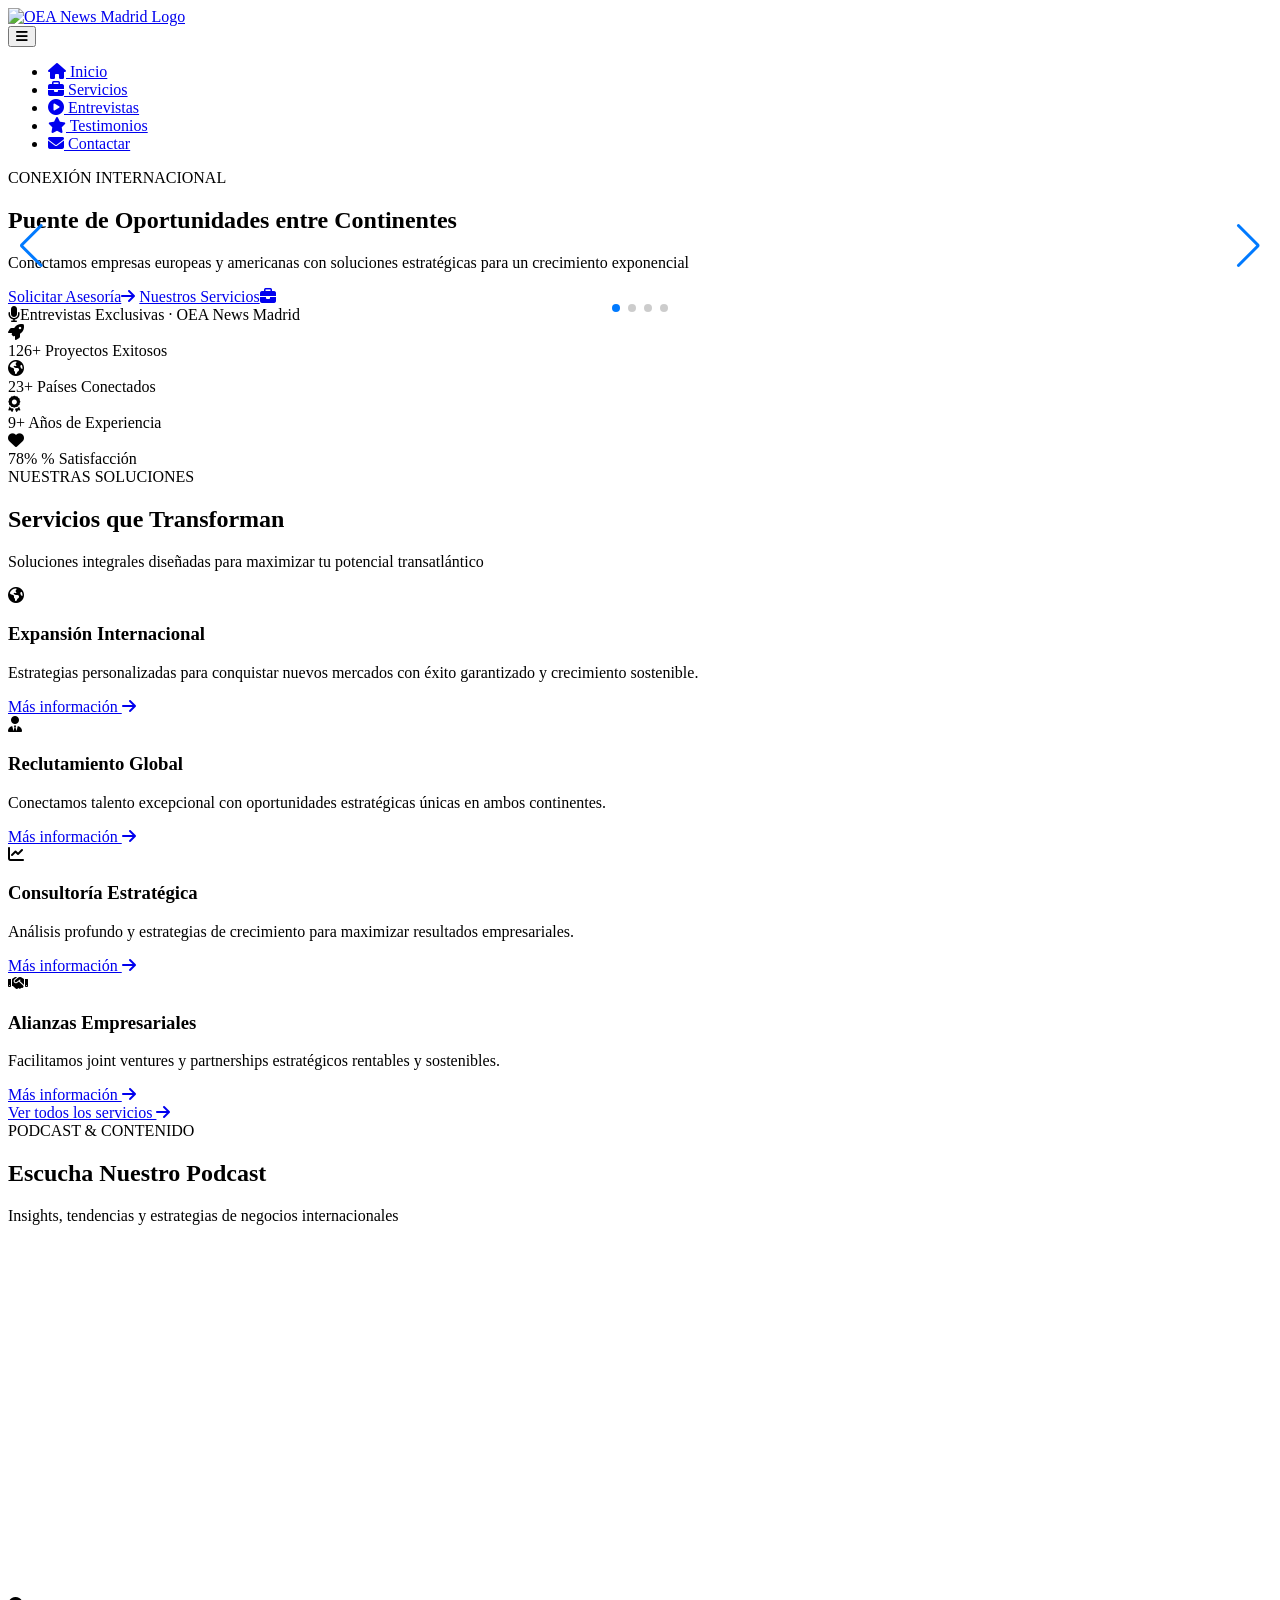
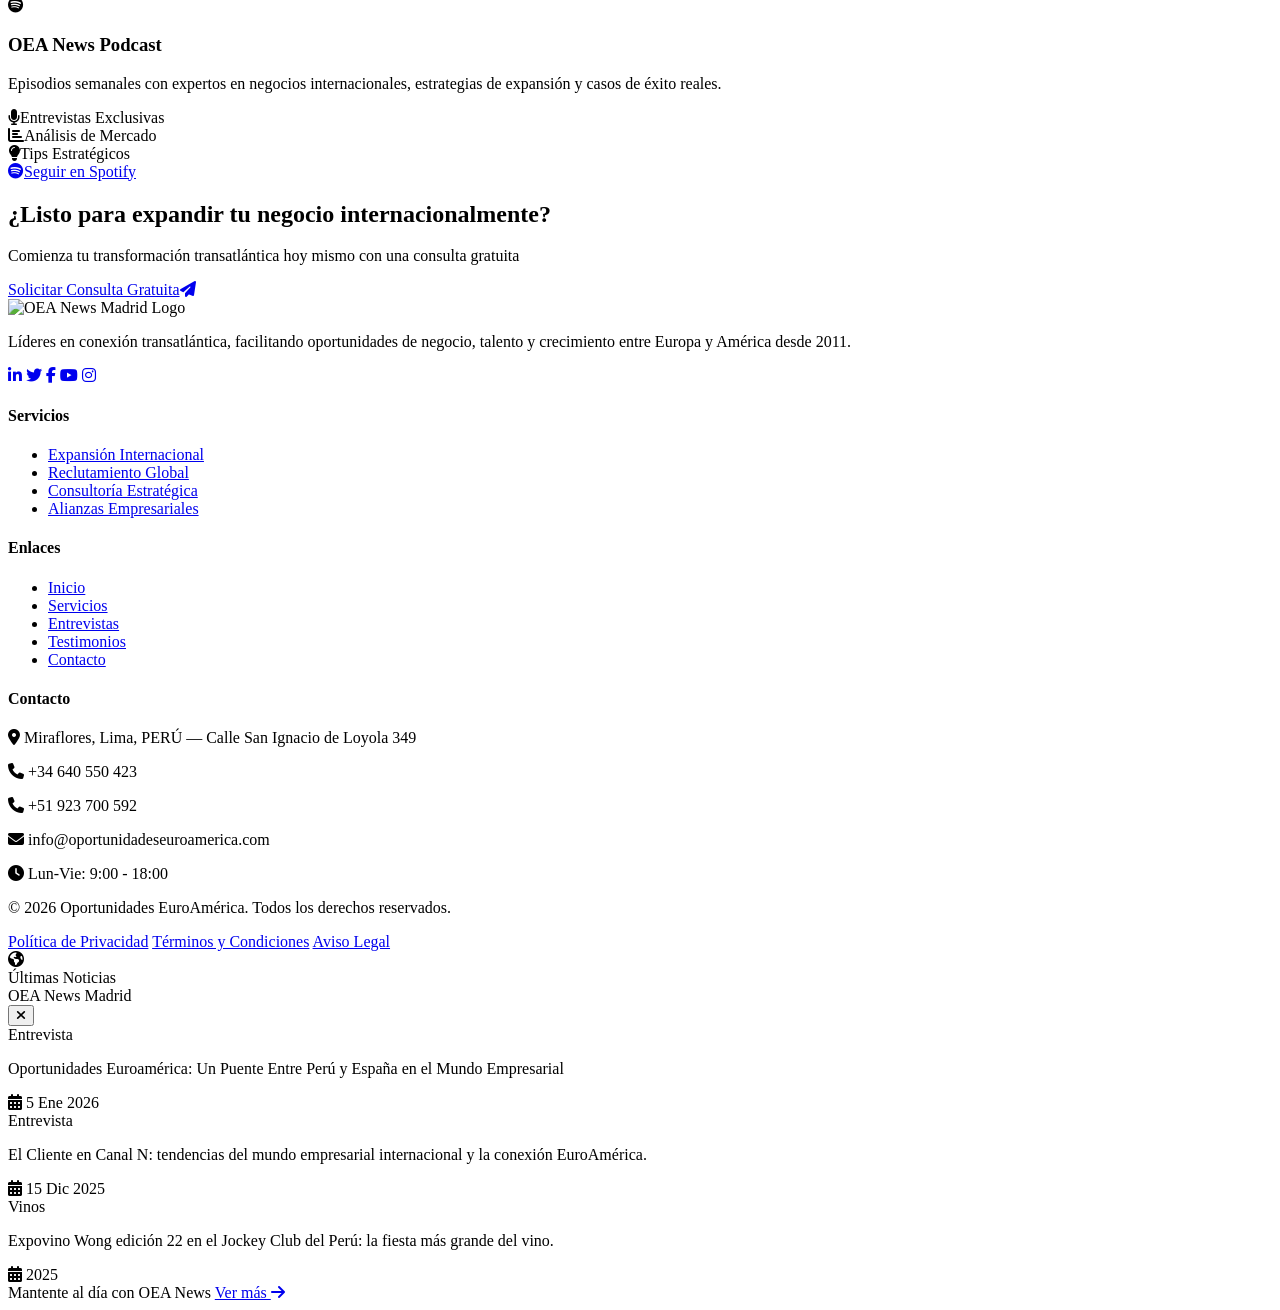
==== index.html @ 52b6886d "Add files via upload" ====
<!DOCTYPE html>
<html lang="es">
<head>
    <meta charset="UTF-8">
    <meta name="viewport" content="width=device-width, initial-scale=1.0">

    <!-- SEO Principal -->
    <title>Oportunidades EuroAmérica | Conexión Empresarial Europa y Perú</title>
    <meta name="description" content="Líderes en conexión empresarial entre Europa y América Latina desde 2011. Expansión internacional, reclutamiento global, consultoría estratégica y alianzas empresariales entre Perú y España.">
    <meta name="keywords" content="oportunidades euroamerica, conexión empresarial Europa América, expansión internacional Perú España, reclutamiento global, consultoría estratégica, alianzas empresariales, OEA News Madrid">
    <meta name="author" content="Oportunidades EuroAmérica">
    <meta name="robots" content="index, follow">
    <link rel="canonical" href="https://www.oportunidadeseuroamerica.com/index.html">

    <!-- Open Graph (LinkedIn, Facebook, WhatsApp) -->
    <meta property="og:type" content="website">
    <meta property="og:title" content="Oportunidades EuroAmérica | Conexión Empresarial Europa y Perú">
    <meta property="og:description" content="Líderes en conexión empresarial transatlántica desde 2011. Expansión internacional, reclutamiento global y consultoría estratégica entre Europa y América Latina.">
    <meta property="og:url" content="https://www.oportunidadeseuroamerica.com/">
    <meta property="og:image" content="https://www.oportunidadeseuroamerica.com/img/entrevista1.jpeg">
    <meta property="og:image:width" content="1200">
    <meta property="og:image:height" content="630">
    <meta property="og:locale" content="es_ES">
    <meta property="og:site_name" content="Oportunidades EuroAmérica">

    <!-- Twitter Card -->
    <meta name="twitter:card" content="summary_large_image">
    <meta name="twitter:title" content="Oportunidades EuroAmérica | Conexión Empresarial Europa y Perú">
    <meta name="twitter:description" content="Líderes en conexión empresarial transatlántica desde 2011. Expansión internacional entre Europa y América Latina.">
    <meta name="twitter:image" content="https://www.oportunidadeseuroamerica.com/img/entrevista1.jpeg">

    <!-- Schema.org — Organización -->
    <script type="application/ld+json">
    {
      "@context": "https://schema.org",
      "@type": "Organization",
      "name": "Oportunidades EuroAmérica",
      "alternateName": "OEA News Madrid",
      "url": "https://www.oportunidadeseuroamerica.com",
      "logo": "https://www.oportunidadeseuroamerica.com/img/Logo.png",
      "description": "Líderes en conexión empresarial entre Europa y América Latina desde 2011. Expansión internacional, reclutamiento global y consultoría estratégica.",
      "foundingDate": "2011",
      "contactPoint": [
        {
          "@type": "ContactPoint",
          "telephone": "+34-640-550-423",
          "contactType": "customer service",
          "areaServed": "ES",
          "availableLanguage": "Spanish"
        },
        {
          "@type": "ContactPoint",
          "telephone": "+51-923-700-592",
          "contactType": "customer service",
          "areaServed": "PE",
          "availableLanguage": "Spanish"
        }
      ],
      "address": [
        {
          "@type": "PostalAddress",
          "addressLocality": "Miraflores",
          "addressRegion": "Lima",
          "addressCountry": "PE",
          "streetAddress": "Calle San Ignacio de Loyola 349"
        }
      ],
      "sameAs": [
        "https://www.linkedin.com/company/oportunidades-euroamerica",
        "https://www.facebook.com/oportunidadeseuroamerica",
        "https://www.instagram.com/oportunidadeseuroamerica"
      ],
      "email": "info@oportunidadeseuroamerica.com",
      "hasOfferCatalog": {
        "@type": "OfferCatalog",
        "name": "Servicios de Conexión Empresarial",
        "itemListElement": [
          {"@type": "Offer", "itemOffered": {"@type": "Service", "name": "Expansión Internacional"}},
          {"@type": "Offer", "itemOffered": {"@type": "Service", "name": "Reclutamiento Global"}},
          {"@type": "Offer", "itemOffered": {"@type": "Service", "name": "Consultoría Estratégica"}},
          {"@type": "Offer", "itemOffered": {"@type": "Service", "name": "Alianzas Empresariales"}}
        ]
      }
    }
    </script>

    <!-- Schema.org — WebSite con SearchAction -->
    <script type="application/ld+json">
    {
      "@context": "https://schema.org",
      "@type": "WebSite",
      "name": "Oportunidades EuroAmérica",
      "url": "https://www.oportunidadeseuroamerica.com"
    }
    </script>

    <link rel="stylesheet" href="https://cdnjs.cloudflare.com/ajax/libs/font-awesome/6.4.0/css/all.min.css">
    <link href="https://fonts.googleapis.com/css2?family=Montserrat:wght@400;500;600;700;800;900&family=Open+Sans:wght@400;500;600;700&display=swap" rel="stylesheet">
    <link rel="stylesheet" href="https://cdn.jsdelivr.net/npm/swiper@11/swiper-bundle.min.css">
    <link rel="stylesheet" href="https://unpkg.com/aos@2.3.1/dist/aos.css">
    <link rel="stylesheet" href="css/style.css">
</head>
<body>
    <!-- Header -->
    <header id="header">
        <div class="container">
            <div class="header-content">
                <div class="logo-container">
                    <a href="index.html" class="logo">
                        <img src="img/Logo.png" alt="OEA News Madrid Logo" class="logo-img">
                    </a>
                </div>
                <button class="mobile-menu-btn" id="mobileMenuBtn" aria-label="Menú de navegación">
                    <i class="fas fa-bars"></i>
                </button>
                <nav id="mainNav">
                    <ul class="nav-menu">
                        <li><a href="index.html" class="active"><i class="fas fa-home"></i> Inicio</a></li>
                        <li><a href="servicios.html"><i class="fas fa-briefcase"></i> Servicios</a></li>
                        <li><a href="entrevistas.html"><i class="fas fa-play-circle"></i> Entrevistas</a></li>
                        <li><a href="testimonios.html"><i class="fas fa-star"></i> Testimonios</a></li>
                        <li><a href="contacto.html" class="nav-cta"><i class="fas fa-envelope"></i> Contactar</a></li>
                    </ul>
                </nav>
            </div>
        </div>
    </header>

    <!-- Hero Carousel -->
    <section class="hero-carousel-section">
        <div class="swiper heroSwiper">
            <div class="swiper-wrapper">

                <div class="swiper-slide hero-slide-real">
                    <div class="slide-bg-img slide-bg-foto1" style="background-image: url('img/entrevista1.jpeg');"></div>
                    <div class="slide-overlay-gradient"></div>
                    <div class="container">
                        <div class="slide-content slide-content-real">
                            <span class="slide-badge">CONEXIÓN INTERNACIONAL</span>
                            <h1 class="slide-title">Puente de <span class="highlight">Oportunidades</span> entre Continentes</h1>
                            <p class="slide-description">Conectamos empresas europeas y americanas con soluciones estratégicas para un crecimiento exponencial</p>
                            <div class="slide-buttons">
                                <a href="contacto.html" class="btn btn-primary"><span>Solicitar Asesoría</span><i class="fas fa-arrow-right"></i></a>
                                <a href="servicios.html" class="btn btn-secondary"><span>Nuestros Servicios</span><i class="fas fa-briefcase"></i></a>
                            </div>
                        </div>
                    </div>
                    <div class="slide-guests"><i class="fas fa-microphone"></i><span>Entrevistas Exclusivas · OEA News Madrid</span></div>
                </div>

                <div class="swiper-slide hero-slide-real">
                    <div class="slide-bg-img slide-bg-foto2" style="background-image: url('img/entrevista2.jpeg');"></div>
                    <div class="slide-overlay-gradient slide-overlay-right"></div>
                    <div class="container">
                        <div class="slide-content slide-content-real">
                            <span class="slide-badge">EXPANSIÓN GLOBAL</span>
                            <h1 class="slide-title">Llevamos tu <span class="highlight">Empresa</span> al Mundo</h1>
                            <p class="slide-description">Más de 12 años ayudando a empresas a expandirse exitosamente en mercados internacionales</p>
                            <div class="slide-buttons">
                                <a href="servicios.html" class="btn btn-primary"><span>Explorar Servicios</span><i class="fas fa-rocket"></i></a>
                                <a href="testimonios.html" class="btn btn-secondary"><span>Casos de Éxito</span><i class="fas fa-trophy"></i></a>
                            </div>
                        </div>
                    </div>
                    <div class="slide-guests"><i class="fas fa-broadcast-tower"></i><span>En antena · Radio Libertad</span></div>
                </div>

                <div class="swiper-slide hero-slide-real">
                    <div class="slide-bg-img slide-bg-foto3" style="background-image: url('img/entrevista3.jpeg');"></div>
                    <div class="slide-overlay-gradient"></div>
                    <div class="container">
                        <div class="slide-content slide-content-real">
                            <span class="slide-badge">TALENTO GLOBAL</span>
                            <h1 class="slide-title">Reclutamiento de <span class="highlight">Alto Nivel</span></h1>
                            <p class="slide-description">Conectamos el mejor talento profesional con oportunidades estratégicas únicas</p>
                            <div class="slide-buttons">
                                <a href="servicios.html" class="btn btn-primary"><span>Conocer Más</span><i class="fas fa-users"></i></a>
                                <a href="contacto.html" class="btn btn-secondary"><span>Contactar</span><i class="fas fa-phone"></i></a>
                            </div>
                        </div>
                    </div>
                    <div class="slide-guests"><i class="fas fa-wine-bottle"></i><span>Alianzas Estratégicas · Sector Vitivinícola</span></div>
                </div>

                <div class="swiper-slide hero-slide-real">
                    <div class="slide-bg-img slide-bg-foto4" style="background-image: url('img/entrevista4.jpeg');"></div>
                    <div class="slide-overlay-gradient slide-overlay-center"></div>
                    <div class="container">
                        <div class="slide-content slide-content-real">
                            <span class="slide-badge">DETRÁS DE CÁMARAS</span>
                            <h1 class="slide-title">Historias que <span class="highlight">Inspiran</span> Negocios</h1>
                            <p class="slide-description">Entrevistas en profundidad con líderes empresariales y emprendedores de ambos continentes</p>
                            <div class="slide-buttons">
                                <a href="entrevistas.html" class="btn btn-primary"><span>Ver Entrevistas</span><i class="fas fa-play-circle"></i></a>
                                <a href="contacto.html" class="btn btn-secondary"><span>Participar</span><i class="fas fa-camera"></i></a>
                            </div>
                        </div>
                    </div>
                    <div class="slide-guests"><i class="fas fa-video"></i><span>Producción audiovisual · OEA News</span></div>
                </div>

            </div>
            <div class="swiper-button-next"></div>
            <div class="swiper-button-prev"></div>
            <div class="swiper-pagination"></div>
            <div class="slide-progress-bar"><span class="slide-progress-fill"></span></div>
        </div>
    </section>

    <!-- Stats Section -->
    <section class="stats-section">
        <div class="container">
            <div class="stats-grid">
                <div class="stat-item" data-aos="fade-up">
                    <div class="stat-icon"><i class="fas fa-rocket"></i></div>
                    <div class="stat-content">
                        <span class="stat-number" data-target="150">0</span>
                        <span class="stat-label">Proyectos Exitosos</span>
                    </div>
                </div>
                <div class="stat-item" data-aos="fade-up" data-aos-delay="100">
                    <div class="stat-icon"><i class="fas fa-globe-americas"></i></div>
                    <div class="stat-content">
                        <span class="stat-number" data-target="28">0</span>
                        <span class="stat-label">Países Conectados</span>
                    </div>
                </div>
                <div class="stat-item" data-aos="fade-up" data-aos-delay="200">
                    <div class="stat-icon"><i class="fas fa-award"></i></div>
                    <div class="stat-content">
                        <span class="stat-number" data-target="12">0</span>
                        <span class="stat-label">Años de Experiencia</span>
                    </div>
                </div>
                <div class="stat-item" data-aos="fade-up" data-aos-delay="300">
                    <div class="stat-icon"><i class="fas fa-heart"></i></div>
                    <div class="stat-content">
                        <span class="stat-number" data-target="95">0</span>
                        <span class="stat-label">% Satisfacción</span>
                    </div>
                </div>
            </div>
        </div>
    </section>

    <!-- Services Preview -->
    <section class="services-section">
        <div class="container">
            <div class="section-header" data-aos="fade-up">
                <span class="section-tag">NUESTRAS SOLUCIONES</span>
                <h2 class="section-title">Servicios que <span class="highlight">Transforman</span></h2>
                <p class="section-subtitle">Soluciones integrales diseñadas para maximizar tu potencial transatlántico</p>
            </div>
            <div class="services-grid">
                <div class="service-card" data-aos="fade-up" data-aos-delay="100">
                    <div class="service-icon"><i class="fas fa-globe-americas"></i></div>
                    <h3>Expansión Internacional</h3>
                    <p>Estrategias personalizadas para conquistar nuevos mercados con éxito garantizado y crecimiento sostenible.</p>
                    <a href="servicios.html" class="service-link">Más información <i class="fas fa-arrow-right"></i></a>
                </div>
                <div class="service-card" data-aos="fade-up" data-aos-delay="200">
                    <div class="service-icon"><i class="fas fa-user-tie"></i></div>
                    <h3>Reclutamiento Global</h3>
                    <p>Conectamos talento excepcional con oportunidades estratégicas únicas en ambos continentes.</p>
                    <a href="servicios.html" class="service-link">Más información <i class="fas fa-arrow-right"></i></a>
                </div>
                <div class="service-card" data-aos="fade-up" data-aos-delay="300">
                    <div class="service-icon"><i class="fas fa-chart-line"></i></div>
                    <h3>Consultoría Estratégica</h3>
                    <p>Análisis profundo y estrategias de crecimiento para maximizar resultados empresariales.</p>
                    <a href="servicios.html" class="service-link">Más información <i class="fas fa-arrow-right"></i></a>
                </div>
                <div class="service-card" data-aos="fade-up" data-aos-delay="400">
                    <div class="service-icon"><i class="fas fa-handshake"></i></div>
                    <h3>Alianzas Empresariales</h3>
                    <p>Facilitamos joint ventures y partnerships estratégicos rentables y sostenibles.</p>
                    <a href="servicios.html" class="service-link">Más información <i class="fas fa-arrow-right"></i></a>
                </div>
            </div>
            <div class="section-cta" data-aos="fade-up">
                <a href="servicios.html" class="btn btn-outline">Ver todos los servicios <i class="fas fa-arrow-right"></i></a>
            </div>
        </div>
    </section>

    <!-- Spotify Section -->
    <section class="spotify-section">
        <div class="container">
            <div class="section-header" data-aos="fade-up">
                <span class="section-tag">PODCAST & CONTENIDO</span>
                <h2 class="section-title">Escucha Nuestro <span class="highlight">Podcast</span></h2>
                <p class="section-subtitle">Insights, tendencias y estrategias de negocios internacionales</p>
            </div>
            <div class="spotify-container" data-aos="fade-up" data-aos-delay="100">
                <div class="spotify-player">
                    <iframe style="border-radius:12px" src="https://open.spotify.com/embed/episode/7mmWlWbo6pt7dlrhLz3EqH?utm_source=generator&theme=0" width="100%" height="352" frameBorder="0" allowfullscreen="" allow="autoplay; clipboard-write; encrypted-media; fullscreen; picture-in-picture" loading="lazy"></iframe>
                </div>
                <div class="spotify-info">
                    <div class="spotify-icon"><i class="fab fa-spotify"></i></div>
                    <h3>OEA News Podcast</h3>
                    <p>Episodios semanales con expertos en negocios internacionales, estrategias de expansión y casos de éxito reales.</p>
                    <div class="spotify-features">
                        <div class="spotify-feature"><i class="fas fa-microphone"></i><span>Entrevistas Exclusivas</span></div>
                        <div class="spotify-feature"><i class="fas fa-chart-bar"></i><span>Análisis de Mercado</span></div>
                        <div class="spotify-feature"><i class="fas fa-lightbulb"></i><span>Tips Estratégicos</span></div>
                    </div>
                    <a href="https://open.spotify.com" target="_blank" rel="noopener" class="btn btn-spotify"><i class="fab fa-spotify"></i><span>Seguir en Spotify</span></a>
                </div>
            </div>
        </div>
    </section>

    <!-- CTA Banner -->
    <section class="cta-banner">
        <div class="container">
            <div class="cta-content" data-aos="zoom-in">
                <h2>¿Listo para expandir tu negocio internacionalmente?</h2>
                <p>Comienza tu transformación transatlántica hoy mismo con una consulta gratuita</p>
                <a href="contacto.html" class="btn btn-primary btn-large"><span>Solicitar Consulta Gratuita</span><i class="fas fa-paper-plane"></i></a>
            </div>
        </div>
    </section>

    <!-- Footer -->
    <footer class="footer">
        <div class="container">
            <div class="footer-grid">
                <div class="footer-col">
                    <div class="footer-logo"><img src="img/logooeanew.png" alt="OEA News Madrid Logo"></div>
                    <p class="footer-desc">Líderes en conexión transatlántica, facilitando oportunidades de negocio, talento y crecimiento entre Europa y América desde 2011.</p>
                    <div class="footer-social">
                        <a href="#" aria-label="LinkedIn"><i class="fab fa-linkedin-in"></i></a>
                        <a href="#" aria-label="Twitter"><i class="fab fa-twitter"></i></a>
                        <a href="#" aria-label="Facebook"><i class="fab fa-facebook-f"></i></a>
                        <a href="#" aria-label="YouTube"><i class="fab fa-youtube"></i></a>
                        <a href="#" aria-label="Instagram"><i class="fab fa-instagram"></i></a>
                    </div>
                </div>
                <div class="footer-col">
                    <h4>Servicios</h4>
                    <ul class="footer-links">
                        <li><a href="servicios.html">Expansión Internacional</a></li>
                        <li><a href="servicios.html">Reclutamiento Global</a></li>
                        <li><a href="servicios.html">Consultoría Estratégica</a></li>
                        <li><a href="servicios.html">Alianzas Empresariales</a></li>
                    </ul>
                </div>
                <div class="footer-col">
                    <h4>Enlaces</h4>
                    <ul class="footer-links">
                        <li><a href="index.html">Inicio</a></li>
                        <li><a href="servicios.html">Servicios</a></li>
                        <li><a href="entrevistas.html">Entrevistas</a></li>
                        <li><a href="testimonios.html">Testimonios</a></li>
                        <li><a href="contacto.html">Contacto</a></li>
                    </ul>
                </div>
                <div class="footer-col">
                    <h4>Contacto</h4>
                    <div class="footer-contact">
                        <p><i class="fas fa-map-marker-alt"></i> Miraflores, Lima, PERÚ — Calle San Ignacio de Loyola 349</p>
                        <p><i class="fas fa-phone"></i> +34 640 550 423</p>
                        <p><i class="fas fa-phone"></i> +51 923 700 592</p>
                        <p><i class="fas fa-envelope"></i> info@oportunidadeseuroamerica.com</p>
                        <p><i class="fas fa-clock"></i> Lun-Vie: 9:00 - 18:00</p>
                    </div>
                </div>
            </div>
            <div class="footer-bottom">
                <p>&copy; 2026 Oportunidades EuroAmérica. Todos los derechos reservados.</p>
                <div class="footer-legal">
                    <a href="#">Política de Privacidad</a>
                    <a href="#">Términos y Condiciones</a>
                    <a href="#">Aviso Legal</a>
                </div>
            </div>
        </div>
    </footer>

    <!-- Popup de noticias -->
    <div id="newsOverlay" class="news-overlay"></div>
    <div id="newsPopup" class="news-popup" role="dialog" aria-modal="true">
        <div class="news-popup-header">
            <div class="news-popup-header-left">
                <div class="news-popup-logo"><i class="fas fa-globe-americas"></i></div>
                <div>
                    <div class="news-popup-title">Últimas Noticias</div>
                    <div class="news-popup-subtitle">OEA News Madrid</div>
                </div>
            </div>
            <button class="news-popup-close" id="newsPopupClose" aria-label="Cerrar"><i class="fas fa-times"></i></button>
        </div>
        <div class="news-cards-grid">
            <div class="news-card">
                <div class="news-card-img" style="background-image: url('img/entrevista1.jpeg');"><span class="news-card-badge">Entrevista</span></div>
                <div class="news-card-body">
                    <p class="news-card-title">Oportunidades Euroamérica: Un Puente Entre Perú y España en el Mundo Empresarial</p>
                    <span class="news-card-date"><i class="fas fa-calendar-alt"></i> 5 Ene 2026</span>
                </div>
            </div>
            <div class="news-card">
                <div class="news-card-img" style="background-image: url('img/entrevista4.jpeg');"><span class="news-card-badge news-card-badge--gold">Entrevista</span></div>
                <div class="news-card-body">
                    <p class="news-card-title">El Cliente en Canal N: tendencias del mundo empresarial internacional y la conexión EuroAmérica.</p>
                    <span class="news-card-date"><i class="fas fa-calendar-alt"></i> 15 Dic 2025</span>
                </div>
            </div>
            <div class="news-card">
                <div class="news-card-img" style="background-image: url('img/ExpoVino.jpeg');"><span class="news-card-badge news-card-badge--wine">Vinos</span></div>
                <div class="news-card-body">
                    <p class="news-card-title">Expovino Wong edición 22 en el Jockey Club del Perú: la fiesta más grande del vino.</p>
                    <span class="news-card-date"><i class="fas fa-calendar-alt"></i> 2025</span>
                </div>
            </div>
        </div>
        <div class="news-popup-footer">
            <span class="news-footer-text">Mantente al día con OEA News</span>
            <a href="entrevistas.html" class="news-footer-btn">Ver más <i class="fas fa-arrow-right"></i></a>
        </div>
    </div>

    <script src="https://cdn.jsdelivr.net/npm/swiper@11/swiper-bundle.min.js"></script>
    <script src="https://unpkg.com/aos@2.3.1/dist/aos.js"></script>
    <script src="script.js"></script>
</body>
</html>
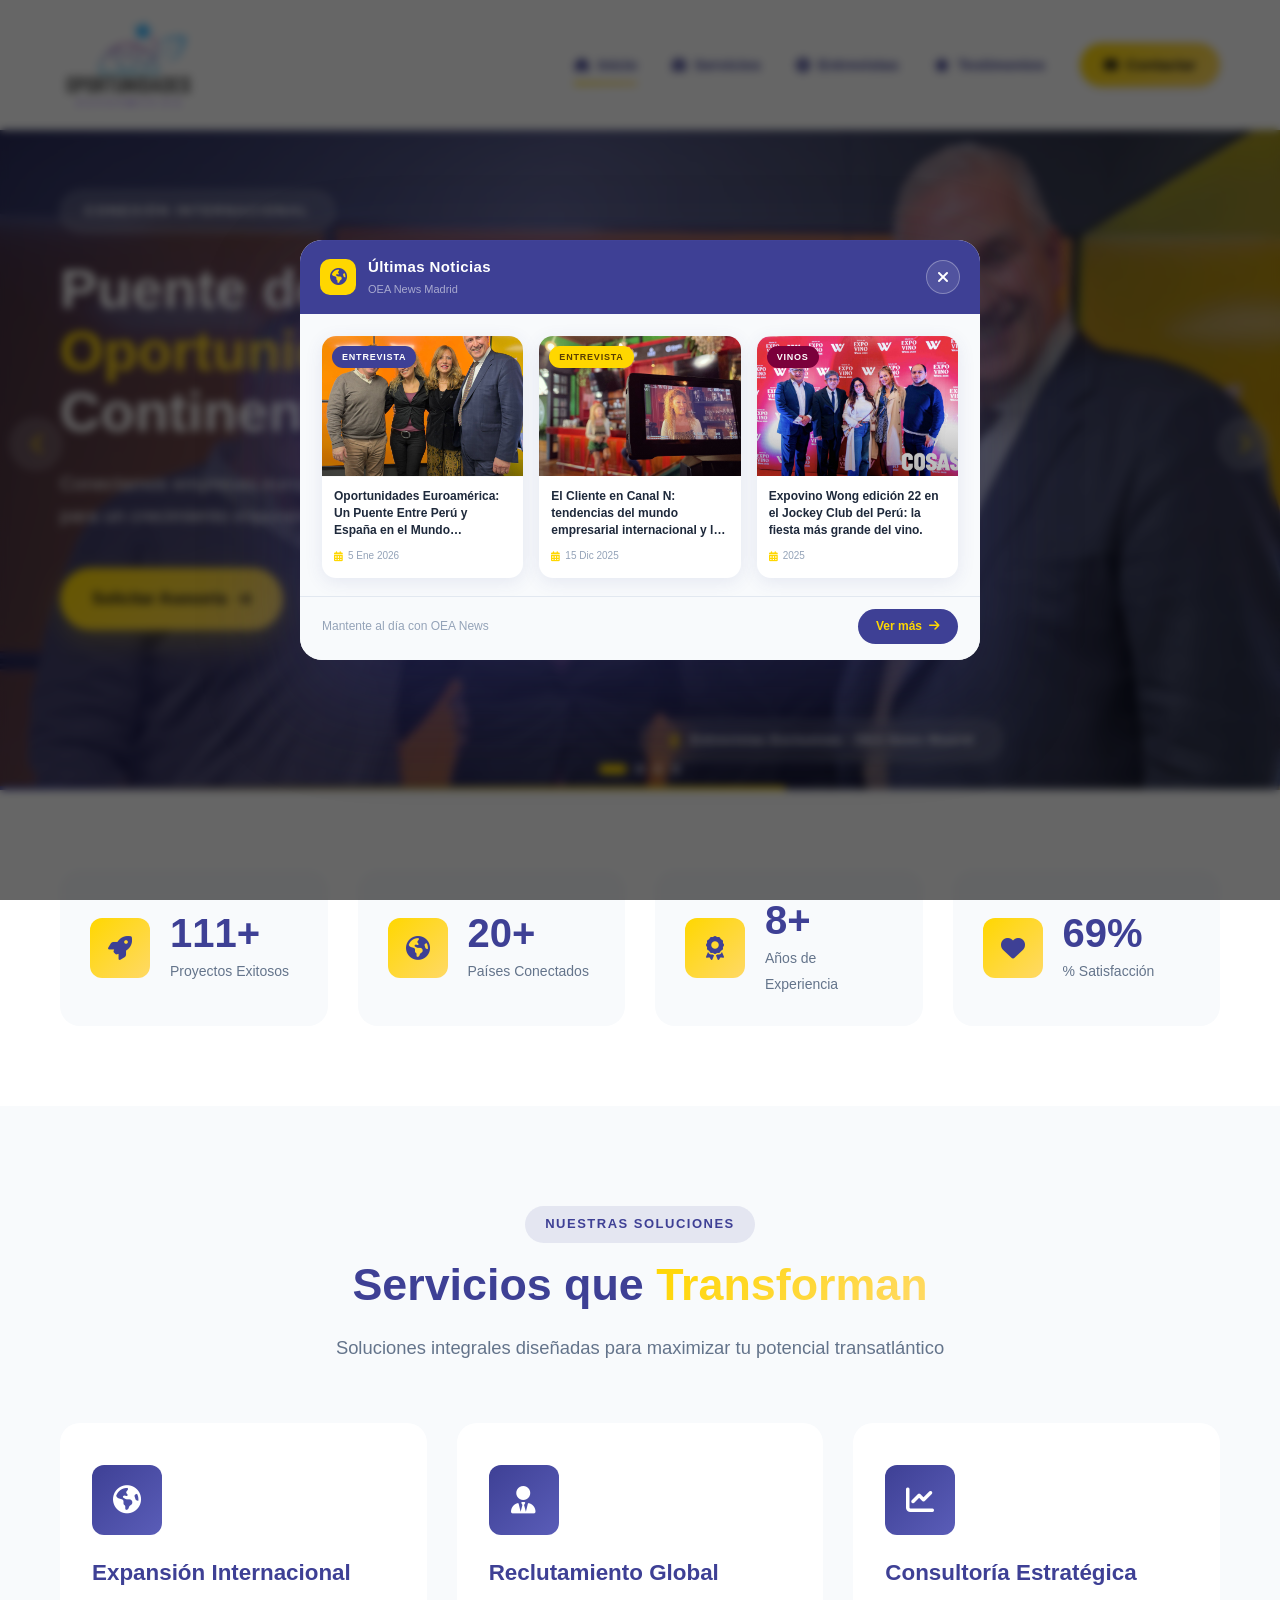
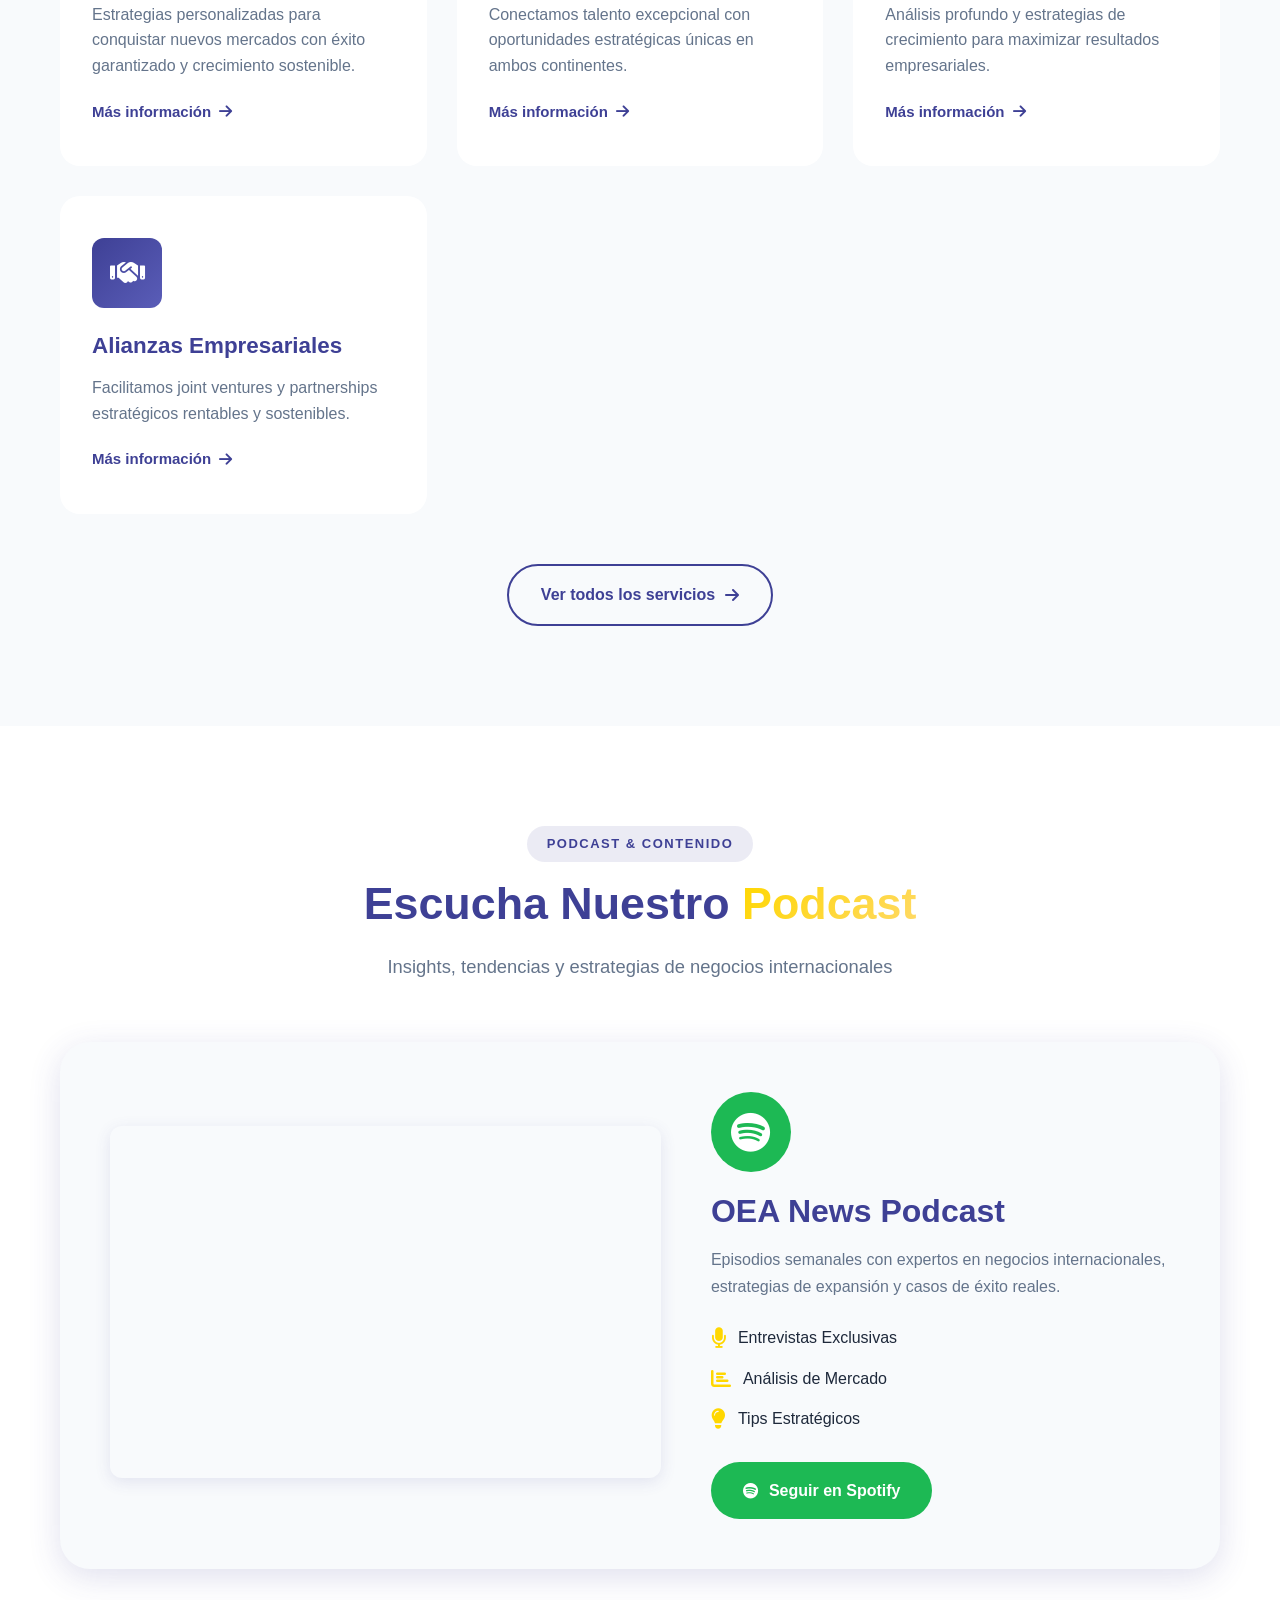
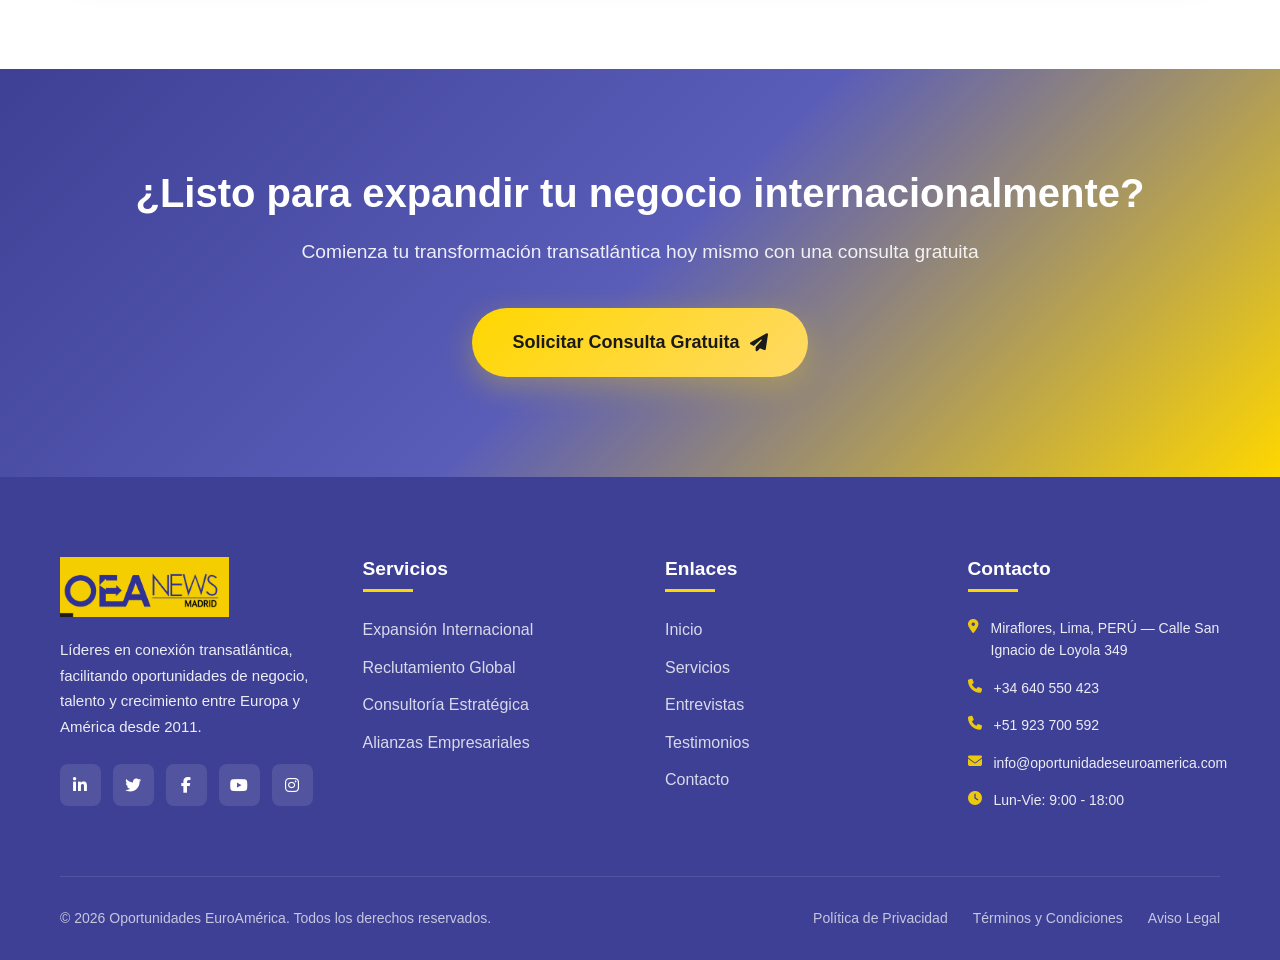
==== commit 5df12647: "Corregí rutas del CSS" ====
--- a/index.html
+++ b/index.html
@@ -98,7 +98,7 @@
     <link href="https://fonts.googleapis.com/css2?family=Montserrat:wght@400;500;600;700;800;900&family=Open+Sans:wght@400;500;600;700&display=swap" rel="stylesheet">
     <link rel="stylesheet" href="https://cdn.jsdelivr.net/npm/swiper@11/swiper-bundle.min.css">
     <link rel="stylesheet" href="https://unpkg.com/aos@2.3.1/dist/aos.css">
-    <link rel="stylesheet" href="css/style.css">
+    <link rel="stylesheet" href="./css/style.css">
 </head>
 <body>
     <!-- Header -->
--- a/css/style.css
+++ b/css/style.css
@@ -0,0 +1,1774 @@
+/* ===============================================
+   VARIABLES CSS - Colores del Logo OEA News
+   =============================================== */
+:root {
+    --color-primario: #3E4095;
+    --color-secundario: #FFD700;
+    --color-texto: #1e293b;
+    --color-texto-light: #64748b;
+    --color-fondo: #f8fafc;
+    --color-blanco: #ffffff;
+    --color-negro: #1a1a1a;
+
+    --gradiente-primario: linear-gradient(135deg, #3E4095 0%, #5a5db8 100%);
+    --gradiente-secundario: linear-gradient(135deg, #FFD700 0%, #ffd966 100%);
+    --gradiente-hero: linear-gradient(135deg, #3E4095 0%, #5a5db8 50%, #FFD700 100%);
+
+    --border-radius-sm: 8px;
+    --border-radius-md: 12px;
+    --border-radius-lg: 20px;
+    --border-radius-xl: 30px;
+
+    --transition-fast: 0.2s cubic-bezier(0.4, 0, 0.2, 1);
+    --transition-base: 0.3s cubic-bezier(0.4, 0, 0.2, 1);
+    --transition-slow: 0.5s cubic-bezier(0.4, 0, 0.2, 1);
+
+    --shadow-sm: 0 2px 8px rgba(62, 64, 149, 0.08);
+    --shadow-md: 0 4px 16px rgba(62, 64, 149, 0.12);
+    --shadow-lg: 0 8px 32px rgba(62, 64, 149, 0.16);
+    --shadow-xl: 0 20px 50px rgba(62, 64, 149, 0.2);
+}
+
+/* ===============================================
+   RESET Y BASE
+   =============================================== */
+* { margin: 0; padding: 0; box-sizing: border-box; }
+html { scroll-behavior: smooth; }
+
+body {
+    font-family: 'Open Sans', sans-serif;
+    background-color: var(--color-fondo);
+    color: var(--color-texto);
+    line-height: 1.6;
+    overflow-x: hidden;
+}
+
+h1, h2, h3, h4, h5, h6 {
+    font-family: 'Montserrat', sans-serif;
+    font-weight: 700;
+    line-height: 1.2;
+    color: var(--color-primario);
+}
+
+a { text-decoration: none; color: inherit; transition: var(--transition-base); }
+img { max-width: 100%; height: auto; display: block; }
+
+.container {
+    width: 100%;
+    max-width: 1200px;
+    margin: 0 auto;
+    padding: 0 20px;
+}
+
+.highlight {
+    background: var(--gradiente-secundario);
+    -webkit-background-clip: text;
+    -webkit-text-fill-color: transparent;
+    background-clip: text;
+}
+
+/* ===============================================
+   HEADER
+   =============================================== */
+#header {
+    background: var(--color-blanco);
+    box-shadow: var(--shadow-sm);
+    position: fixed;
+    top: 0;
+    width: 100%;
+    z-index: 1000;
+    transition: var(--transition-base);
+}
+
+#header.scrolled { box-shadow: var(--shadow-md); }
+
+.header-content {
+    display: flex;
+    justify-content: space-between;
+    align-items: center;
+    padding: 15px 0;
+}
+
+.logo { display: block; }
+.logo-img { height: 100px; width: auto; transition: var(--transition-base); }
+.logo:hover .logo-img { transform: scale(1.05); }
+
+.nav-menu {
+    display: flex;
+    list-style: none;
+    gap: 35px;
+    align-items: center;
+}
+
+.nav-menu a {
+    color: var(--color-primario);
+    font-weight: 600;
+    font-size: 15px;
+    padding: 8px 0;
+    position: relative;
+    display: flex;
+    align-items: center;
+    gap: 8px;
+}
+
+.nav-menu a i { font-size: 14px; }
+
+.nav-menu a::after {
+    content: '';
+    position: absolute;
+    bottom: 0; left: 0;
+    width: 0; height: 3px;
+    background: var(--gradiente-secundario);
+    transition: var(--transition-base);
+}
+
+.nav-menu a:hover::after,
+.nav-menu a.active::after { width: 100%; }
+
+.nav-cta {
+    background: var(--gradiente-secundario);
+    color: var(--color-negro) !important;
+    padding: 10px 24px !important;
+    border-radius: 50px;
+    font-weight: 700 !important;
+    box-shadow: var(--shadow-sm);
+}
+
+.nav-cta::after { display: none; }
+.nav-cta:hover { transform: translateY(-2px); box-shadow: var(--shadow-md); }
+
+.mobile-menu-btn {
+    display: none;
+    font-size: 24px;
+    color: var(--color-primario);
+    background: none;
+    border: none;
+    cursor: pointer;
+    padding: 8px;
+}
+
+/* ===============================================
+   DROPDOWN SERVICIOS
+   =============================================== */
+.nav-item-dropdown { position: relative; }
+
+.nav-item-dropdown > a {
+    display: flex;
+    align-items: center;
+    gap: 6px;
+}
+
+.nav-item-dropdown > a .dropdown-arrow {
+    font-size: 11px;
+    transition: transform 0.3s ease;
+}
+
+.nav-item-dropdown:hover > a .dropdown-arrow,
+.nav-item-dropdown.open > a .dropdown-arrow {
+    transform: rotate(180deg);
+}
+
+.dropdown-menu {
+    position: absolute;
+    top: calc(100% + 14px);
+    left: 50%;
+    transform: translateX(-50%) translateY(8px);
+    background: #ffffff;
+    border-radius: 14px;
+    box-shadow: 0 12px 40px rgba(62, 64, 149, 0.18);
+    border: 1px solid rgba(62, 64, 149, 0.08);
+    min-width: 240px;
+    padding: 10px 0;
+    opacity: 0;
+    visibility: hidden;
+    pointer-events: none;
+    transition: opacity 0.25s ease, transform 0.25s ease, visibility 0.25s;
+    z-index: 2000;
+}
+
+.dropdown-menu::before {
+    content: '';
+    position: absolute;
+    top: -7px;
+    left: 50%;
+    transform: translateX(-50%);
+    border-left: 8px solid transparent;
+    border-right: 8px solid transparent;
+    border-bottom: 8px solid #ffffff;
+    filter: drop-shadow(0 -2px 2px rgba(62,64,149,0.08));
+}
+
+.nav-item-dropdown:hover .dropdown-menu,
+.nav-item-dropdown.open .dropdown-menu {
+    opacity: 1;
+    visibility: visible;
+    pointer-events: auto;
+    transform: translateX(-50%) translateY(0);
+}
+
+.dropdown-menu a {
+    display: flex;
+    align-items: center;
+    gap: 12px;
+    padding: 12px 20px;
+    color: var(--color-texto) !important;
+    font-size: 14px;
+    font-weight: 600;
+    transition: background 0.2s, color 0.2s, padding-left 0.2s;
+    border-radius: 0;
+}
+
+.dropdown-menu a::after { display: none !important; }
+
+.dropdown-menu a:hover {
+    background: rgba(62, 64, 149, 0.06);
+    color: var(--color-primario) !important;
+    padding-left: 26px;
+}
+
+.dropdown-menu a i {
+    width: 28px; height: 28px;
+    background: var(--gradiente-primario);
+    border-radius: 8px;
+    display: flex;
+    align-items: center;
+    justify-content: center;
+    color: white;
+    font-size: 13px;
+    flex-shrink: 0;
+    transition: transform 0.2s;
+}
+
+.dropdown-menu a:hover i { transform: scale(1.1); }
+
+.dropdown-menu a.active-submenu {
+    color: var(--color-primario) !important;
+    background: rgba(62, 64, 149, 0.06);
+}
+
+.dropdown-divider {
+    height: 1px;
+    background: #f1f5f9;
+    margin: 6px 0;
+}
+
+/* ===============================================
+   HERO CAROUSEL
+   =============================================== */
+.hero-carousel-section {
+    margin-top: 90px;
+    position: relative;
+    background: #1e293b;
+}
+
+.heroSwiper { width: 100%; height: 700px; background: #1e293b; }
+.swiper-slide { position: relative; }
+
+.slide-bg-img {
+    position: absolute;
+    inset: 0;
+    background-size: cover;
+    background-position: center center;
+    background-repeat: no-repeat;
+    will-change: transform;
+}
+
+.swiper-slide-active .slide-bg-img {
+    animation: kenburns 9s ease-out forwards;
+}
+
+@keyframes kenburns {
+    0%   { transform: scale(1.04); }
+    100% { transform: scale(1.0); }
+}
+
+.slide-bg-foto1 { background-position: center 25%; }
+.slide-bg-foto2 { background-position: center 20%; }
+.slide-bg-foto3 { background-position: center 20%; }
+.slide-bg-foto4 { background-position: center center; }
+
+.slide-overlay-gradient {
+    position: absolute;
+    inset: 0;
+    z-index: 1;
+    background: linear-gradient(105deg, rgba(20,22,80,0.80) 0%, rgba(62,64,149,0.55) 40%, rgba(0,0,0,0.10) 100%);
+}
+
+.slide-overlay-right {
+    background: linear-gradient(255deg, rgba(20,22,80,0.80) 0%, rgba(62,64,149,0.55) 40%, rgba(0,0,0,0.10) 100%);
+}
+
+.slide-overlay-center {
+    background: linear-gradient(180deg, rgba(0,0,0,0.10) 0%, rgba(20,22,80,0.65) 50%, rgba(62,64,149,0.85) 100%);
+}
+
+.slide-content {
+    position: relative;
+    z-index: 2;
+    height: 700px;
+    display: flex;
+    flex-direction: column;
+    justify-content: center;
+    color: var(--color-blanco);
+}
+
+.slide-content-real {
+    position: relative;
+    z-index: 2;
+    height: 700px;
+    display: flex;
+    flex-direction: column;
+    justify-content: center;
+    color: #ffffff;
+    max-width: 680px;
+    padding-bottom: 60px;
+}
+
+.slide-badge {
+    display: inline-block;
+    background: rgba(255,255,255,0.15);
+    backdrop-filter: blur(10px);
+    padding: 10px 24px;
+    border-radius: 50px;
+    font-size: 13px;
+    font-weight: 700;
+    letter-spacing: 2px;
+    margin-bottom: 25px;
+    border: 1px solid rgba(255,255,255,0.3);
+    width: fit-content;
+}
+
+.slide-title {
+    font-size: 3.5rem;
+    font-weight: 900;
+    color: var(--color-blanco);
+    margin-bottom: 25px;
+    line-height: 1.1;
+    max-width: 800px;
+}
+
+.slide-description {
+    font-size: 1.2rem;
+    margin-bottom: 35px;
+    opacity: 0.95;
+    max-width: 700px;
+    line-height: 1.7;
+}
+
+.slide-buttons { display: flex; gap: 20px; flex-wrap: wrap; }
+
+.swiper-slide-active .slide-badge      { animation: fadeSlideUp 0.6s 0.10s both; }
+.swiper-slide-active .slide-title      { animation: fadeSlideUp 0.7s 0.25s both; }
+.swiper-slide-active .slide-description { animation: fadeSlideUp 0.7s 0.40s both; }
+.swiper-slide-active .slide-buttons    { animation: fadeSlideUp 0.7s 0.55s both; }
+.swiper-slide-active .slide-guests     { animation: fadeSlideUp 0.6s 0.70s both; }
+
+@keyframes fadeSlideUp {
+    from { opacity: 0; transform: translateY(28px); }
+    to   { opacity: 1; transform: translateY(0); }
+}
+
+.slide-guests {
+    position: absolute;
+    bottom: 28px;
+    left: 50%;
+    transform: translateX(-50%);
+    z-index: 3;
+    background: rgba(255,255,255,0.12);
+    backdrop-filter: blur(14px);
+    -webkit-backdrop-filter: blur(14px);
+    border: 1px solid rgba(255,255,255,0.25);
+    color: #ffffff;
+    padding: 10px 28px;
+    border-radius: 50px;
+    font-size: 13px;
+    font-weight: 600;
+    letter-spacing: 0.5px;
+    white-space: nowrap;
+    display: flex;
+    align-items: center;
+    gap: 10px;
+}
+
+.slide-guests i { color: var(--color-secundario); font-size: 14px; }
+
+.slide-progress-bar {
+    position: absolute;
+    bottom: 0; left: 0;
+    width: 100%; height: 4px;
+    background: rgba(255,255,255,0.15);
+    z-index: 10;
+    overflow: hidden;
+}
+
+.slide-progress-fill {
+    display: block;
+    height: 100%;
+    width: 0%;
+    background: linear-gradient(90deg, #3E4095, #FFD700);
+    transition: width 0.1s linear;
+}
+
+.swiper-button-next,
+.swiper-button-prev {
+    color: var(--color-secundario);
+    background: rgba(255,255,255,0.15);
+    backdrop-filter: blur(10px);
+    -webkit-backdrop-filter: blur(10px);
+    width: 52px; height: 52px;
+    border-radius: 50%;
+    border: 1px solid rgba(255,255,255,0.25);
+    transition: var(--transition-base);
+}
+
+.swiper-button-next:hover,
+.swiper-button-prev:hover {
+    background: rgba(255,215,0,0.85);
+    color: var(--color-negro);
+}
+
+.swiper-button-next:after,
+.swiper-button-prev:after { font-size: 18px; font-weight: 900; }
+
+.swiper-pagination-bullet {
+    background: rgba(255,255,255,0.50);
+    opacity: 1; width: 10px; height: 10px;
+    transition: var(--transition-base);
+}
+
+.swiper-pagination-bullet-active {
+    background: var(--color-secundario);
+    width: 28px;
+    border-radius: 5px;
+}
+
+/* ===============================================
+   BUTTONS
+   =============================================== */
+.btn {
+    display: inline-flex;
+    align-items: center;
+    gap: 10px;
+    padding: 16px 32px;
+    border-radius: 50px;
+    font-weight: 700;
+    font-size: 16px;
+    transition: var(--transition-base);
+    cursor: pointer;
+    border: none;
+    font-family: 'Montserrat', sans-serif;
+    text-decoration: none;
+}
+
+.btn-primary {
+    background: var(--gradiente-secundario);
+    color: var(--color-negro);
+    box-shadow: 0 10px 30px rgba(255,215,0,0.3);
+}
+
+.btn-primary:hover {
+    transform: translateY(-3px);
+    box-shadow: 0 15px 40px rgba(255,215,0,0.4);
+}
+
+.btn-secondary {
+    background: transparent;
+    color: var(--color-blanco);
+    border: 2px solid rgba(255,255,255,0.4);
+}
+
+.btn-secondary:hover {
+    background: rgba(255,255,255,0.1);
+    border-color: rgba(255,255,255,0.6);
+}
+
+.btn-outline {
+    background: transparent;
+    border: 2px solid var(--color-primario);
+    color: var(--color-primario);
+}
+
+.btn-outline:hover {
+    background: var(--color-primario);
+    color: white;
+    transform: translateY(-3px);
+    box-shadow: var(--shadow-md);
+}
+
+.btn-large { padding: 20px 40px; font-size: 18px; }
+
+.btn-spotify { background: #1DB954; color: white; }
+.btn-spotify:hover { background: #1ed760; transform: translateY(-3px); }
+
+/* ===============================================
+   STATS SECTION
+   =============================================== */
+.stats-section { padding: 80px 0; background: var(--color-blanco); }
+
+.stats-grid {
+    display: grid;
+    grid-template-columns: repeat(auto-fit, minmax(250px, 1fr));
+    gap: 30px;
+}
+
+.stat-item {
+    display: flex;
+    align-items: center;
+    gap: 20px;
+    padding: 30px;
+    background: var(--color-fondo);
+    border-radius: var(--border-radius-lg);
+    transition: var(--transition-base);
+}
+
+.stat-item:hover {
+    transform: translateY(-5px);
+    box-shadow: var(--shadow-lg);
+    background: var(--gradiente-primario);
+}
+
+.stat-icon {
+    width: 60px; height: 60px;
+    background: var(--gradiente-secundario);
+    border-radius: var(--border-radius-md);
+    display: flex; align-items: center; justify-content: center;
+    font-size: 24px;
+    color: var(--color-primario);
+    flex-shrink: 0;
+}
+
+.stat-item:hover .stat-icon { background: var(--color-blanco); }
+.stat-content { flex: 1; }
+
+.stat-number {
+    font-size: 2.5rem;
+    font-weight: 900;
+    color: var(--color-primario);
+    font-family: 'Montserrat', sans-serif;
+    display: block;
+    line-height: 1;
+    margin-bottom: 5px;
+}
+
+.stat-item:hover .stat-number { color: var(--color-secundario); }
+.stat-label { font-size: 14px; color: var(--color-texto-light); }
+.stat-item:hover .stat-label { color: var(--color-blanco); }
+
+/* ===============================================
+   SECTION HEADERS
+   =============================================== */
+.section-header {
+    text-align: center;
+    margin-bottom: 60px;
+    max-width: 800px;
+    margin-left: auto;
+    margin-right: auto;
+}
+
+.section-tag {
+    display: inline-block;
+    background: rgba(62,64,149,0.1);
+    color: var(--color-primario);
+    padding: 8px 20px;
+    border-radius: 50px;
+    font-size: 13px;
+    font-weight: 700;
+    letter-spacing: 1.5px;
+    margin-bottom: 15px;
+}
+
+.section-title { font-size: 2.8rem; font-weight: 900; margin-bottom: 20px; color: var(--color-primario); }
+.section-subtitle { font-size: 1.15rem; color: var(--color-texto-light); line-height: 1.7; }
+
+/* ===============================================
+   SERVICES SECTION
+   =============================================== */
+.services-section { padding: 100px 0; background: var(--color-fondo); }
+
+.services-grid {
+    display: grid;
+    grid-template-columns: repeat(auto-fit, minmax(280px, 1fr));
+    gap: 30px;
+    margin-bottom: 50px;
+}
+
+.service-card {
+    background: var(--color-blanco);
+    border-radius: var(--border-radius-lg);
+    padding: 40px 30px;
+    transition: var(--transition-base);
+    border: 2px solid transparent;
+    position: relative;
+    overflow: hidden;
+}
+
+.service-card::before {
+    content: '';
+    position: absolute;
+    top: 0; left: 0;
+    width: 100%; height: 5px;
+    background: var(--gradiente-primario);
+    transform: scaleX(0);
+    transition: var(--transition-base);
+}
+
+.service-card:hover::before { transform: scaleX(1); }
+.service-card:hover { transform: translateY(-10px); box-shadow: var(--shadow-lg); border-color: var(--color-primario); }
+
+.service-icon {
+    width: 70px; height: 70px;
+    background: var(--gradiente-primario);
+    border-radius: var(--border-radius-md);
+    display: flex; align-items: center; justify-content: center;
+    margin-bottom: 25px;
+    font-size: 28px;
+    color: white;
+    transition: var(--transition-base);
+}
+
+.service-card:hover .service-icon { transform: scale(1.1) rotate(5deg); }
+.service-card h3 { font-size: 1.4rem; margin-bottom: 15px; color: var(--color-primario); }
+.service-card p { color: var(--color-texto-light); margin-bottom: 20px; line-height: 1.6; }
+
+.service-link {
+    display: inline-flex;
+    align-items: center;
+    gap: 8px;
+    color: var(--color-primario);
+    font-weight: 700;
+    font-size: 15px;
+}
+
+.service-link:hover { gap: 12px; color: var(--color-secundario); }
+.section-cta { text-align: center; margin-top: 50px; }
+
+/* ===============================================
+   SPOTIFY SECTION
+   =============================================== */
+.spotify-section { padding: 100px 0; background: var(--color-blanco); }
+
+.spotify-container {
+    display: grid;
+    grid-template-columns: 1.2fr 1fr;
+    gap: 50px;
+    align-items: center;
+    background: var(--color-fondo);
+    padding: 50px;
+    border-radius: var(--border-radius-xl);
+    box-shadow: var(--shadow-lg);
+}
+
+.spotify-player iframe { border-radius: var(--border-radius-md); box-shadow: var(--shadow-md); }
+
+.spotify-icon {
+    width: 80px; height: 80px;
+    background: #1DB954;
+    border-radius: 50%;
+    display: flex; align-items: center; justify-content: center;
+    font-size: 40px; color: white;
+    margin-bottom: 20px;
+}
+
+.spotify-info h3 { font-size: 2rem; margin-bottom: 15px; color: var(--color-primario); }
+.spotify-info p { color: var(--color-texto-light); margin-bottom: 25px; line-height: 1.7; }
+
+.spotify-features { display: flex; flex-direction: column; gap: 15px; margin-bottom: 30px; }
+
+.spotify-feature { display: flex; align-items: center; gap: 12px; color: var(--color-texto); }
+.spotify-feature i { color: var(--color-secundario); font-size: 20px; }
+
+/* ===============================================
+   CTA BANNER
+   =============================================== */
+.cta-banner {
+    padding: 100px 0;
+    background: var(--gradiente-hero);
+    position: relative;
+    overflow: hidden;
+}
+
+.cta-content { text-align: center; position: relative; z-index: 2; }
+.cta-content h2 { font-size: 2.5rem; color: white; margin-bottom: 20px; font-weight: 900; }
+.cta-content p { font-size: 1.2rem; color: rgba(255,255,255,0.9); margin-bottom: 40px; }
+
+/* ===============================================
+   FOOTER
+   =============================================== */
+.footer { background: var(--color-primario); color: white; padding: 80px 0 0; }
+
+.footer-grid {
+    display: grid;
+    grid-template-columns: repeat(auto-fit, minmax(250px, 1fr));
+    gap: 50px;
+    margin-bottom: 50px;
+}
+
+.footer-logo img { height: 60px; width: auto; margin-bottom: 20px; }
+.footer-desc { opacity: 0.9; line-height: 1.7; margin-bottom: 25px; font-size: 15px; }
+
+.footer-social { display: flex; gap: 12px; }
+
+.footer-social a {
+    width: 42px; height: 42px;
+    background: rgba(255,255,255,0.1);
+    border-radius: var(--border-radius-sm);
+    display: flex; align-items: center; justify-content: center;
+    color: white;
+    transition: var(--transition-base);
+}
+
+.footer-social a:hover { background: var(--color-secundario); color: var(--color-negro); transform: translateY(-3px); }
+
+.footer-col h4 {
+    color: white;
+    margin-bottom: 25px;
+    font-size: 1.2rem;
+    position: relative;
+    padding-bottom: 12px;
+}
+
+.footer-col h4::after {
+    content: '';
+    position: absolute;
+    bottom: 0; left: 0;
+    width: 50px; height: 3px;
+    background: var(--color-secundario);
+}
+
+.footer-links { list-style: none; }
+.footer-links li { margin-bottom: 12px; }
+.footer-links a { color: rgba(255,255,255,0.8); transition: var(--transition-base); }
+.footer-links a:hover { color: var(--color-secundario); padding-left: 5px; }
+
+.footer-contact p {
+    display: flex;
+    align-items: flex-start;
+    gap: 12px;
+    margin-bottom: 15px;
+    opacity: 0.9;
+    font-size: 14px;
+}
+
+.footer-contact i { color: var(--color-secundario); margin-top: 2px; }
+
+.footer-bottom {
+    border-top: 1px solid rgba(255,255,255,0.1);
+    padding: 30px 0;
+    display: flex;
+    justify-content: space-between;
+    align-items: center;
+    flex-wrap: wrap;
+    gap: 20px;
+}
+
+.footer-bottom p { opacity: 0.7; font-size: 14px; }
+.footer-legal { display: flex; gap: 25px; }
+.footer-legal a { color: rgba(255,255,255,0.7); font-size: 14px; transition: var(--transition-base); }
+.footer-legal a:hover { color: var(--color-secundario); }
+
+/* ===============================================
+   PÁGINA DE CONTACTO
+   =============================================== */
+.hero-contact {
+    padding: 180px 0 100px;
+    background: var(--gradiente-hero);
+    margin-top: 90px;
+    text-align: center;
+}
+
+.hero-contact-content h1 { font-size: 3.5rem; color: white; margin-bottom: 20px; font-weight: 900; }
+.hero-contact-content p { font-size: 1.3rem; color: rgba(255,255,255,0.9); }
+
+.contact-main { padding: 100px 0; background: var(--color-fondo); }
+.contact-layout { display: grid; grid-template-columns: 1fr 1.2fr; gap: 60px; }
+.contact-intro { font-size: 1.1rem; color: var(--color-texto-light); margin-bottom: 40px; line-height: 1.7; }
+.contact-benefits { margin-bottom: 50px; }
+
+.benefit-item { display: flex; gap: 20px; margin-bottom: 25px; }
+
+.benefit-icon {
+    width: 50px; height: 50px;
+    background: var(--gradiente-primario);
+    border-radius: var(--border-radius-md);
+    display: flex; align-items: center; justify-content: center;
+    color: white; font-size: 20px; flex-shrink: 0;
+}
+
+.benefit-content h4 { font-size: 1.1rem; margin-bottom: 5px; color: var(--color-primario); }
+.benefit-content p { color: var(--color-texto-light); font-size: 15px; }
+.contact-cards { display: flex; flex-direction: column; gap: 20px; }
+
+.contact-card {
+    display: flex; gap: 20px; padding: 25px;
+    background: white;
+    border-radius: var(--border-radius-lg);
+    transition: var(--transition-base);
+    box-shadow: var(--shadow-sm);
+}
+
+.contact-card:hover { transform: translateX(10px); box-shadow: var(--shadow-md); }
+
+.contact-card-icon {
+    width: 50px; height: 50px;
+    background: var(--gradiente-secundario);
+    border-radius: var(--border-radius-md);
+    display: flex; align-items: center; justify-content: center;
+    color: var(--color-primario); font-size: 20px; flex-shrink: 0;
+}
+
+.contact-card-content h4 { font-size: 1rem; margin-bottom: 8px; color: var(--color-primario); }
+.contact-card-content a { color: var(--color-primario); font-weight: 600; display: block; margin-bottom: 5px; }
+.contact-card-content p { color: var(--color-texto-light); font-size: 14px; margin: 0; }
+
+.contact-form-container {
+    background: white;
+    border-radius: var(--border-radius-xl);
+    padding: 50px;
+    box-shadow: var(--shadow-xl);
+}
+
+.form-header { margin-bottom: 35px; text-align: center; }
+.form-header h3 { font-size: 2rem; margin-bottom: 10px; color: var(--color-primario); }
+.form-header p { color: var(--color-texto-light); }
+
+.contact-form .form-group { margin-bottom: 25px; }
+
+.contact-form label {
+    display: flex; align-items: center; gap: 8px;
+    margin-bottom: 10px;
+    font-weight: 600;
+    color: var(--color-primario);
+    font-size: 15px;
+}
+
+.contact-form label i { color: var(--color-secundario); font-size: 14px; }
+
+.contact-form input,
+.contact-form select,
+.contact-form textarea {
+    width: 100%;
+    padding: 15px 20px;
+    border: 2px solid #cbd5e1;
+    border-radius: var(--border-radius-md);
+    font-family: 'Open Sans', sans-serif;
+    font-size: 16px;
+    transition: var(--transition-base);
+    background: var(--color-fondo);
+}
+
+.contact-form input:focus,
+.contact-form select:focus,
+.contact-form textarea:focus {
+    outline: none;
+    border-color: var(--color-primario);
+    background: white;
+    box-shadow: 0 0 0 4px rgba(62,64,149,0.1);
+}
+
+.form-row { display: grid; grid-template-columns: 1fr 1fr; gap: 20px; }
+
+.form-checkbox { display: flex; gap: 12px; margin-bottom: 20px; align-items: flex-start; }
+.form-checkbox input { width: 20px; height: 20px; margin-top: 3px; cursor: pointer; }
+.form-checkbox label { font-size: 14px; color: var(--color-texto); font-weight: 400; cursor: pointer; }
+
+.btn-submit {
+    width: 100%;
+    display: flex; align-items: center; justify-content: center;
+    gap: 12px; padding: 18px;
+    border-radius: var(--border-radius-md);
+    background: var(--gradiente-secundario);
+    color: var(--color-negro);
+    font-weight: 700; font-size: 17px;
+    border: none; cursor: pointer;
+    transition: var(--transition-base);
+    margin-top: 10px;
+    font-family: 'Montserrat', sans-serif;
+}
+
+.btn-submit:hover { transform: translateY(-3px); box-shadow: var(--shadow-lg); }
+.form-note { text-align: center; color: var(--color-texto-light); font-size: 13px; margin-top: 15px; }
+
+/* ===============================================
+   PÁGINAS INTERNAS
+   =============================================== */
+.hero-internal,
+.hero-interno {
+    padding: 180px 0 100px;
+    background: var(--gradiente-hero);
+    margin-top: 90px;
+    text-align: center;
+}
+
+.hero-internal-content h1,
+.hero-interno-content h1 { font-size: 3.5rem; color: white; margin-bottom: 20px; font-weight: 900; }
+
+.hero-internal-content p,
+.hero-interno-content p { font-size: 1.3rem; color: rgba(255,255,255,0.9); }
+
+.breadcrumb { display: inline-block; color: rgba(255,255,255,0.8); font-size: 14px; margin-bottom: 20px; font-weight: 600; }
+
+/* ===============================================
+   SERVICIOS DETALLE
+   =============================================== */
+.services-detailed,
+.servicios-detalle { padding: 100px 0; background: var(--color-fondo); }
+
+.service-detail,
+.servicio-item { margin-bottom: 100px; }
+
+.service-detail-content,
+.servicio-content {
+    display: grid;
+    grid-template-columns: 1.3fr 1fr;
+    gap: 60px;
+    align-items: center;
+    background: white;
+    border-radius: var(--border-radius-xl);
+    padding: 60px;
+    box-shadow: var(--shadow-md);
+}
+
+.service-detail-reverse .service-detail-content,
+.servicio-reverse .servicio-content { grid-template-columns: 1fr 1.3fr; }
+
+.service-tag,
+.servicio-tag {
+    display: inline-block;
+    background: rgba(62,64,149,0.1);
+    color: var(--color-primario);
+    padding: 8px 20px;
+    border-radius: 50px;
+    font-size: 12px; font-weight: 700;
+    letter-spacing: 1.5px;
+    margin-bottom: 20px;
+}
+
+.service-detail h2,
+.servicio-text h2 { font-size: 2.2rem; margin-bottom: 20px; color: var(--color-primario); }
+
+.service-intro,
+.servicio-intro { font-size: 1.1rem; color: var(--color-texto-light); margin-bottom: 35px; line-height: 1.7; }
+
+.service-features,
+.servicio-features { margin-bottom: 35px; }
+
+.feature-item,
+.feature { display: flex; gap: 15px; margin-bottom: 20px; }
+
+.feature-item i,
+.feature i { color: var(--color-secundario); font-size: 20px; margin-top: 3px; flex-shrink: 0; }
+
+.feature-item h4,
+.feature h4 { font-size: 1.1rem; margin-bottom: 5px; color: var(--color-primario); }
+
+.feature-item p,
+.feature p { color: var(--color-texto-light); font-size: 15px; }
+
+.servicio-img-wrap {
+    border-radius: var(--border-radius-lg);
+    overflow: hidden;
+    box-shadow: var(--shadow-lg);
+    aspect-ratio: 4/3;
+}
+
+.servicio-img-wrap img {
+    width: 100%; height: 100%;
+    object-fit: cover; display: block;
+    transition: transform var(--transition-slow);
+}
+
+.servicio-content:hover .servicio-img-wrap img { transform: scale(1.04); }
+
+/* ===============================================
+   TESTIMONIOS
+   =============================================== */
+.testimonials-section { padding: 80px 0; background: var(--color-fondo); }
+
+.testimonials-grid {
+    display: grid;
+    grid-template-columns: repeat(auto-fit, minmax(350px, 1fr));
+    gap: 30px;
+    margin-top: 50px;
+}
+
+.testimonial-card {
+    background: white; padding: 35px;
+    border-radius: var(--border-radius-lg);
+    box-shadow: var(--shadow-md);
+    transition: var(--transition-base);
+}
+
+.testimonial-card:hover { transform: translateY(-5px); box-shadow: var(--shadow-lg); }
+
+.testimonial-rating { display: flex; gap: 5px; margin-bottom: 20px; }
+.testimonial-rating i { color: var(--color-secundario); font-size: 18px; }
+
+.testimonial-text {
+    font-size: 1.05rem; line-height: 1.8;
+    color: var(--color-texto); margin-bottom: 25px; font-style: italic;
+}
+
+.testimonial-author {
+    display: flex; gap: 15px; align-items: center;
+    padding-top: 20px; border-top: 1px solid #e2e8f0;
+}
+
+.author-avatar {
+    width: 60px; height: 60px; border-radius: 50%;
+    background: var(--gradiente-primario);
+    display: flex; align-items: center; justify-content: center;
+    flex-shrink: 0;
+}
+
+.author-avatar i { font-size: 30px; color: white; }
+.author-info h4 { font-size: 1.1rem; color: var(--color-primario); margin-bottom: 5px; }
+.author-info p { font-size: 14px; color: var(--color-texto-light); margin-bottom: 5px; }
+.author-location { font-size: 13px; color: var(--color-secundario); font-weight: 600; }
+.author-location i { margin-right: 5px; }
+
+/* Foto de persona — circular */
+.author-avatar-photo {
+    width: 70px; height: 70px;
+    border-radius: 50%;
+    overflow: hidden; flex-shrink: 0;
+    background: var(--gradiente-primario);
+    display: flex; align-items: center; justify-content: center;
+    border: 3px solid rgba(62,64,149,0.15);
+}
+
+.author-avatar-photo img {
+    width: 100%; height: 100%;
+    object-fit: cover; object-position: center top;
+    border-radius: 50%; display: block;
+}
+
+.author-avatar-photo i { font-size: 28px; color: white; }
+
+/* Logo de empresa — rectangular */
+.author-avatar-logo {
+    width: 90px; height: 60px;
+    border-radius: var(--border-radius-md);
+    overflow: hidden; flex-shrink: 0;
+    background: var(--color-fondo);
+    display: flex; align-items: center; justify-content: center;
+    border: 2px solid rgba(62,64,149,0.10);
+    padding: 6px;
+}
+
+.author-avatar-logo img { width: 100%; height: 100%; object-fit: contain; display: block; }
+.author-avatar-logo i { font-size: 26px; color: var(--color-primario); }
+
+/* ===============================================
+   ENTREVISTAS - TARJETAS DE VIDEO
+   =============================================== */
+.interviews-section { padding: 100px 0; background: var(--color-blanco); }
+
+.interviews-grid {
+    display: grid;
+    grid-template-columns: repeat(auto-fit, minmax(350px, 1fr));
+    gap: 40px; margin-bottom: 60px;
+}
+
+.interview-card {
+    background: var(--color-blanco);
+    border-radius: var(--border-radius-lg);
+    overflow: hidden;
+    box-shadow: var(--shadow-md);
+    transition: var(--transition-base);
+    border: 2px solid transparent;
+}
+
+.interview-card:hover {
+    transform: translateY(-10px);
+    box-shadow: var(--shadow-xl);
+    border-color: var(--color-primario);
+}
+
+.video-container {
+    position: relative; width: 100%; padding-bottom: 56.25%; height: 0;
+    overflow: hidden; background: var(--color-negro); cursor: pointer;
+}
+
+.video-container iframe {
+    position: absolute; top: 0; left: 0;
+    width: 100%; height: 100%; border: none;
+}
+
+.video-container .thumb-img {
+    position: absolute; top: 0; left: 0;
+    width: 100%; height: 100%;
+    object-fit: cover; object-position: center top;
+    transition: transform var(--transition-slow); display: block;
+}
+
+.video-container:hover .thumb-img { transform: scale(1.05); }
+
+.thumb-overlay {
+    position: absolute; inset: 0;
+    background: rgba(0,0,0,0.25);
+    opacity: 0; transition: opacity var(--transition-base); z-index: 1;
+}
+
+.video-container:hover .thumb-overlay { opacity: 1; }
+
+.thumb-platform-badge {
+    position: absolute; top: 12px; left: 12px; z-index: 2;
+    color: white; padding: 5px 12px; border-radius: 20px;
+    font-size: 12px; font-weight: 700;
+    display: flex; align-items: center; gap: 6px;
+    box-shadow: 0 2px 8px rgba(0,0,0,0.3);
+}
+
+.thumb-platform-badge.linkedin { background: #0077b5; }
+.thumb-platform-badge.youtube  { background: #FF0000; }
+
+.thumb-play-btn {
+    position: absolute; top: 50%; left: 50%;
+    transform: translate(-50%, -50%) scale(0.9);
+    z-index: 2; width: 64px; height: 64px;
+    border-radius: 50%; display: flex; align-items: center; justify-content: center;
+    box-shadow: 0 4px 20px rgba(0,0,0,0.4);
+    transition: transform var(--transition-base), background var(--transition-base);
+}
+
+.thumb-play-btn.linkedin { background: rgba(0,119,181,0.92); }
+.thumb-play-btn.youtube  { background: rgba(255,0,0,0.92); }
+.thumb-play-btn.default  { background: rgba(62,64,149,0.92); }
+.thumb-play-btn i { color: white; font-size: 22px; margin-left: 4px; }
+
+.video-container:hover .thumb-play-btn { transform: translate(-50%, -50%) scale(1.1); }
+
+.thumb-duration {
+    position: absolute; bottom: 12px; right: 12px; z-index: 2;
+    background: rgba(0,0,0,0.65); color: white;
+    padding: 4px 10px; border-radius: 20px;
+    font-size: 12px; font-weight: 600;
+    display: flex; align-items: center; gap: 5px;
+}
+
+.interview-info { padding: 25px; }
+
+.interview-category {
+    display: inline-block;
+    background: rgba(62,64,149,0.1);
+    color: var(--color-primario);
+    padding: 6px 15px; border-radius: 50px;
+    font-size: 12px; font-weight: 700;
+    letter-spacing: 0.5px; margin-bottom: 15px;
+}
+
+.interview-category i { margin-right: 5px; color: var(--color-secundario); }
+
+.interview-info h3 {
+    font-size: 1.3rem; color: var(--color-primario);
+    margin-bottom: 12px; line-height: 1.3;
+    transition: var(--transition-base);
+}
+
+.interview-card:hover .interview-info h3 { color: var(--color-secundario); }
+.interview-info p { color: var(--color-texto-light); font-size: 15px; line-height: 1.6; margin-bottom: 15px; }
+
+.interview-meta {
+    display: flex; flex-wrap: wrap; align-items: center;
+    gap: 15px; padding-top: 15px;
+    border-top: 1px solid #e2e8f0;
+    font-size: 13px; color: var(--color-texto-light);
+}
+
+.interview-meta span { display: flex; align-items: center; gap: 6px; }
+.interview-meta i { color: var(--color-secundario); font-size: 14px; }
+
+.watch-external-btn {
+    display: inline-flex; align-items: center; gap: 6px;
+    color: white !important; padding: 7px 16px;
+    border-radius: var(--border-radius-sm);
+    font-size: 13px; font-weight: 700;
+    text-decoration: none;
+    transition: background var(--transition-fast), transform var(--transition-fast);
+    white-space: nowrap; margin-left: auto;
+}
+
+.watch-external-btn.linkedin { background: #0077b5; }
+.watch-external-btn.youtube  { background: #FF0000; }
+
+.watch-external-btn:hover {
+    filter: brightness(0.88);
+    transform: translateY(-2px);
+    color: white !important;
+}
+
+.load-more-section { text-align: center; margin-top: 40px; }
+
+/* ===============================================
+   GALERÍA DE FOTOS
+   =============================================== */
+.photo-gallery-section { padding: 100px 0; background: var(--color-fondo); }
+
+.photo-gallery {
+    display: grid;
+    grid-template-columns: repeat(auto-fit, minmax(320px, 1fr));
+    gap: 30px;
+}
+
+.photo-item {
+    position: relative;
+    border-radius: var(--border-radius-lg);
+    overflow: hidden; cursor: pointer;
+    aspect-ratio: 4/3;
+    box-shadow: var(--shadow-md);
+    transition: var(--transition-base);
+}
+
+.photo-item:hover { transform: scale(1.05); box-shadow: var(--shadow-xl); }
+.photo-item img { width: 100%; height: 100%; object-fit: cover; transition: var(--transition-slow); }
+.photo-item:hover img { transform: scale(1.1); }
+
+.photo-overlay {
+    position: absolute; inset: 0;
+    background: linear-gradient(135deg, rgba(62,64,149,0.9) 0%, rgba(255,215,0,0.8) 100%);
+    display: flex; flex-direction: column; align-items: center; justify-content: center;
+    opacity: 0; transition: var(--transition-base);
+}
+
+.photo-item:hover .photo-overlay { opacity: 1; }
+
+.photo-overlay i {
+    font-size: 48px; color: white; margin-bottom: 15px;
+    transform: scale(0.5); transition: var(--transition-base);
+}
+
+.photo-item:hover .photo-overlay i { transform: scale(1); }
+
+.photo-overlay p {
+    color: white; font-weight: 700; font-size: 16px;
+    text-align: center; padding: 0 20px;
+    transform: translateY(20px); transition: var(--transition-base);
+}
+
+.photo-item:hover .photo-overlay p { transform: translateY(0); }
+
+/* ===============================================
+   PLATAFORMA DE EMPRESAS (empresas.html)
+   =============================================== */
+.lineas-banner {
+    display: grid;
+    grid-template-columns: 1fr 1fr;
+    gap: 30px;
+    margin: 60px 0;
+}
+
+.linea-card {
+    background: var(--color-blanco);
+    border-radius: var(--border-radius-xl);
+    padding: 40px 35px;
+    box-shadow: var(--shadow-md);
+    border-top: 6px solid var(--color-primario);
+    transition: var(--transition-base);
+    position: relative;
+    overflow: hidden;
+}
+
+.linea-card::before {
+    content: '';
+    position: absolute; bottom: -40px; right: -40px;
+    width: 140px; height: 140px; border-radius: 50%;
+    background: rgba(62,64,149,0.04);
+}
+
+.linea-card:nth-child(2) { border-top-color: var(--color-secundario); }
+.linea-card:hover { transform: translateY(-6px); box-shadow: var(--shadow-xl); }
+
+.linea-numero {
+    display: inline-flex; align-items: center; justify-content: center;
+    width: 52px; height: 52px;
+    background: var(--gradiente-primario);
+    border-radius: 14px; color: white;
+    font-family: 'Montserrat', sans-serif; font-weight: 900; font-size: 1.3rem;
+    margin-bottom: 20px;
+}
+
+.linea-card:nth-child(2) .linea-numero { background: var(--gradiente-secundario); color: var(--color-negro); }
+.linea-card h3 { font-size: 1.25rem; color: var(--color-primario); margin-bottom: 15px; }
+.linea-card p { color: var(--color-texto-light); font-size: 15px; line-height: 1.7; margin-bottom: 20px; }
+.linea-tags { display: flex; flex-wrap: wrap; gap: 8px; }
+
+.linea-tag {
+    background: rgba(62,64,149,0.08); color: var(--color-primario);
+    padding: 5px 12px; border-radius: 20px; font-size: 12px; font-weight: 700;
+}
+
+.linea-card:nth-child(2) .linea-tag { background: rgba(255,215,0,0.15); color: #8a6e00; }
+
+.empresas-section { padding: 100px 0; background: var(--color-fondo); }
+.empresa-item { margin-bottom: 80px; }
+
+.empresa-content {
+    display: grid; grid-template-columns: 1.3fr 1fr;
+    gap: 60px; align-items: center;
+    background: var(--color-blanco);
+    border-radius: var(--border-radius-xl);
+    padding: 60px; box-shadow: var(--shadow-md);
+    transition: var(--transition-base);
+}
+
+.empresa-content:hover { box-shadow: var(--shadow-xl); }
+.empresa-reverse .empresa-content { grid-template-columns: 1fr 1.3fr; }
+.empresa-reverse .empresa-content .empresa-text { order: 2; }
+.empresa-reverse .empresa-content .empresa-visual { order: 1; }
+
+.empresa-tag {
+    display: inline-block;
+    background: rgba(62,64,149,0.1); color: var(--color-primario);
+    padding: 8px 20px; border-radius: 50px;
+    font-size: 12px; font-weight: 700; letter-spacing: 1.5px; margin-bottom: 20px;
+}
+
+.empresa-text h2 { font-size: 2rem; margin-bottom: 15px; color: var(--color-primario); }
+.empresa-intro { font-size: 1.05rem; color: var(--color-texto-light); margin-bottom: 25px; line-height: 1.7; }
+.empresa-features { margin-bottom: 30px; }
+.empresa-visual { position: relative; }
+
+.empresa-img-wrap {
+    border-radius: var(--border-radius-lg);
+    overflow: hidden; box-shadow: var(--shadow-lg);
+    aspect-ratio: 4/3;
+    background: var(--gradiente-primario);
+    position: relative;
+}
+
+.empresa-img-wrap img {
+    width: 100%; height: 100%; object-fit: cover; display: block;
+    transition: transform var(--transition-slow);
+}
+
+.empresa-content:hover .empresa-img-wrap img { transform: scale(1.04); }
+
+.empresa-img-placeholder {
+    width: 100%; height: 100%;
+    display: flex; flex-direction: column; align-items: center; justify-content: center;
+    gap: 15px; color: rgba(255,255,255,0.7); font-size: 14px; font-weight: 600;
+    min-height: 260px;
+}
+
+.empresa-img-placeholder i { font-size: 48px; color: var(--color-secundario); }
+
+.empresa-img-badge {
+    position: absolute; bottom: -15px; right: -15px;
+    background: var(--gradiente-secundario); color: var(--color-negro);
+    padding: 12px 20px; border-radius: var(--border-radius-md);
+    font-weight: 800; font-size: 13px; box-shadow: var(--shadow-md);
+    font-family: 'Montserrat', sans-serif;
+}
+
+.eventos-section { padding: 100px 0; background: var(--color-blanco); }
+
+.eventos-grid {
+    display: grid; grid-template-columns: 1fr 1fr;
+    gap: 40px; margin-top: 60px;
+}
+
+.evento-card {
+    background: var(--color-fondo);
+    border-radius: var(--border-radius-xl);
+    overflow: hidden; box-shadow: var(--shadow-md);
+    transition: var(--transition-base);
+}
+
+.evento-card:hover { transform: translateY(-8px); box-shadow: var(--shadow-xl); }
+
+.evento-img {
+    aspect-ratio: 16/9;
+    background: var(--gradiente-primario);
+    overflow: hidden; position: relative;
+}
+
+.evento-img img { width: 100%; height: 100%; object-fit: cover; transition: transform var(--transition-slow); }
+.evento-card:hover .evento-img img { transform: scale(1.06); }
+
+.evento-img-placeholder {
+    width: 100%; height: 100%;
+    display: flex; align-items: center; justify-content: center;
+    flex-direction: column; gap: 12px;
+    color: rgba(255,255,255,0.7); font-size: 13px; font-weight: 600;
+    min-height: 200px;
+}
+
+.evento-img-placeholder i { font-size: 40px; color: var(--color-secundario); }
+.evento-body { padding: 30px; }
+.evento-body h3 { font-size: 1.3rem; color: var(--color-primario); margin-bottom: 12px; }
+.evento-body p { color: var(--color-texto-light); font-size: 15px; line-height: 1.7; margin-bottom: 20px; }
+.servicios-lista { display: flex; flex-wrap: wrap; gap: 8px; }
+
+.servicio-pill {
+    display: flex; align-items: center; gap: 6px;
+    background: rgba(62,64,149,0.08); color: var(--color-primario);
+    padding: 6px 14px; border-radius: 20px; font-size: 13px; font-weight: 600;
+}
+
+.servicio-pill i { color: var(--color-secundario); font-size: 12px; }
+
+.fondos-banner {
+    background: var(--gradiente-primario);
+    border-radius: var(--border-radius-xl);
+    padding: 50px; text-align: center; margin: 60px 0 0; color: white;
+}
+
+.fondos-banner h3 { color: white; font-size: 1.8rem; margin-bottom: 15px; }
+.fondos-banner p { color: rgba(255,255,255,0.85); font-size: 1.1rem; margin-bottom: 30px; }
+
+.fondos-numero {
+    display: inline-flex; align-items: baseline; gap: 8px;
+    background: rgba(255,255,255,0.12);
+    border: 1px solid rgba(255,255,255,0.25);
+    border-radius: var(--border-radius-lg);
+    padding: 20px 40px; margin-bottom: 30px;
+}
+
+.fondos-numero span:first-child {
+    font-size: 4rem; font-weight: 900; color: var(--color-secundario);
+    font-family: 'Montserrat', sans-serif; line-height: 1;
+}
+
+.fondos-numero span:last-child { font-size: 1.1rem; color: rgba(255,255,255,0.85); }
+
+/* ===============================================
+   CARRUSEL INSTITUCIONES
+   =============================================== */
+.instituciones-section { padding: 80px 0; background: var(--color-blanco); }
+
+.instituciones-carousel {
+    display: flex; align-items: center; gap: 20px; margin-top: 40px;
+}
+
+.inst-track-wrap {
+    flex: 1; overflow: hidden;
+    border-radius: var(--border-radius-xl);
+    box-shadow: var(--shadow-lg);
+}
+
+.inst-track {
+    display: flex;
+    transition: transform 0.6s cubic-bezier(0.4, 0, 0.2, 1);
+}
+
+.inst-slide { min-width: 100%; }
+.inst-slide img { width: 100%; height: auto; display: block; object-fit: cover; }
+
+.inst-btn {
+    width: 50px; height: 50px; border-radius: 50%;
+    border: 2px solid rgba(62,64,149,0.2);
+    background: var(--color-blanco); color: var(--color-primario);
+    font-size: 16px; cursor: pointer;
+    display: flex; align-items: center; justify-content: center;
+    flex-shrink: 0; transition: var(--transition-base); box-shadow: var(--shadow-sm);
+}
+
+.inst-btn:hover {
+    background: var(--gradiente-primario); color: white;
+    border-color: transparent; transform: scale(1.08); box-shadow: var(--shadow-md);
+}
+
+.inst-dots { display: flex; justify-content: center; gap: 10px; margin-top: 24px; }
+
+.inst-dot {
+    width: 10px; height: 10px; border-radius: 50%;
+    border: none; background: rgba(62,64,149,0.2);
+    cursor: pointer; transition: var(--transition-base); padding: 0;
+}
+
+.inst-dot.active { background: var(--color-primario); width: 28px; border-radius: 5px; }
+
+/* ===============================================
+   POPUP NOTICIAS
+   =============================================== */
+.news-overlay {
+    position: fixed; inset: 0;
+    background: rgba(0,0,0,0.60);
+    z-index: 9000; opacity: 0; visibility: hidden;
+    transition: opacity 0.35s ease, visibility 0.35s ease;
+    backdrop-filter: blur(4px);
+    -webkit-backdrop-filter: blur(4px);
+}
+
+.news-overlay.active { opacity: 1; visibility: visible; }
+
+.news-popup {
+    position: fixed; top: 50%; left: 50%;
+    transform: translate(-50%, -46%) scale(0.92);
+    z-index: 9001;
+    width: 94%; max-width: 680px;
+    background: #ffffff; border-radius: 22px;
+    box-shadow: 0 40px 100px rgba(62,64,149,0.28);
+    display: flex; flex-direction: column; overflow: hidden;
+    opacity: 0; visibility: hidden;
+    transition: opacity 0.38s ease,
+                transform 0.38s cubic-bezier(0.34, 1.56, 0.64, 1),
+                visibility 0.38s ease;
+}
+
+.news-popup.active {
+    opacity: 1; visibility: visible;
+    transform: translate(-50%, -50%) scale(1);
+}
+
+.news-popup-header {
+    background: #3E4095; padding: 15px 20px;
+    display: flex; align-items: center; justify-content: space-between; flex-shrink: 0;
+}
+
+.news-popup-header-left { display: flex; align-items: center; gap: 12px; }
+
+.news-popup-logo {
+    width: 36px; height: 36px; background: #FFD700;
+    border-radius: 10px; display: flex; align-items: center; justify-content: center;
+    font-size: 17px; color: #3E4095; flex-shrink: 0;
+}
+
+.news-popup-title {
+    color: #ffffff; font-family: 'Montserrat', sans-serif;
+    font-size: 15px; font-weight: 700; letter-spacing: 0.4px;
+}
+
+.news-popup-subtitle { color: rgba(255,255,255,0.55); font-size: 11px; margin-top: 2px; }
+
+.news-popup-close {
+    width: 34px; height: 34px; border-radius: 50%;
+    border: 1px solid rgba(255,255,255,0.30);
+    background: rgba(255,255,255,0.10); color: #ffffff;
+    font-size: 16px; cursor: pointer;
+    display: flex; align-items: center; justify-content: center;
+    transition: background 0.2s ease, color 0.2s ease, transform 0.2s ease; flex-shrink: 0;
+}
+
+.news-popup-close:hover {
+    background: #FFD700; color: #3E4095;
+    border-color: #FFD700; transform: rotate(90deg);
+}
+
+.news-cards-grid {
+    display: grid; grid-template-columns: repeat(3, 1fr);
+    padding: 22px 22px 18px; gap: 16px; background: #f8fafc;
+}
+
+.news-card {
+    background: #ffffff; border-radius: 14px; overflow: hidden;
+    box-shadow: 0 4px 18px rgba(62,64,149,0.10);
+    transition: transform 0.22s ease, box-shadow 0.22s ease;
+    display: flex; flex-direction: column;
+}
+
+.news-card:hover { transform: translateY(-5px); box-shadow: 0 12px 32px rgba(62,64,149,0.18); }
+
+.news-card-img {
+    width: 100%; height: 140px;
+    background-size: cover; background-position: center;
+    background-color: #3E4095; position: relative; flex-shrink: 0;
+}
+
+.news-card-img::after {
+    content: ''; position: absolute; inset: 0;
+    background: linear-gradient(180deg, rgba(0,0,0,0) 40%, rgba(0,0,0,0.30) 100%);
+}
+
+.news-card-badge {
+    position: absolute; top: 10px; left: 10px; z-index: 2;
+    background: #3E4095; color: #ffffff;
+    font-family: 'Montserrat', sans-serif;
+    font-size: 9px; font-weight: 700; letter-spacing: 0.8px;
+    text-transform: uppercase; padding: 4px 10px; border-radius: 20px;
+}
+
+.news-card-badge--gold { background: #FFD700; color: #5a3e00; }
+.news-card-badge--wine { background: #7b003b; color: #ffffff; }
+
+.news-card-body {
+    padding: 12px 12px 14px;
+    display: flex; flex-direction: column; gap: 8px; flex: 1;
+}
+
+.news-card-title {
+    font-family: 'Montserrat', sans-serif;
+    font-size: 12px; font-weight: 700; color: #1e293b;
+    line-height: 1.45; margin: 0; overflow: hidden;
+    display: -webkit-box;
+    -webkit-box-orient: vertical;
+    -webkit-line-clamp: 3;
+    line-clamp: 3;
+}
+
+.news-card-date {
+    font-size: 10px; color: #94a3b8;
+    display: flex; align-items: center; gap: 5px; margin-top: auto;
+}
+
+.news-card-date i { color: #FFD700; font-size: 10px; }
+
+.news-popup-footer {
+    padding: 12px 22px 16px; background: #f8fafc;
+    border-top: 1px solid #e2e8f0;
+    display: flex; align-items: center; justify-content: space-between;
+}
+
+.news-footer-text { font-size: 12px; color: #94a3b8; }
+
+.news-footer-btn {
+    display: inline-flex; align-items: center; gap: 7px;
+    background: #3E4095; color: #FFD700;
+    font-family: 'Montserrat', sans-serif;
+    font-size: 12px; font-weight: 700;
+    padding: 8px 18px; border-radius: 50px; text-decoration: none;
+    transition: background 0.2s ease, gap 0.2s ease;
+}
+
+.news-footer-btn:hover { background: #FFD700; color: #3E4095; gap: 11px; }
+
+/* ===============================================
+   RESPONSIVE
+   =============================================== */
+@media (max-width: 992px) {
+    .slide-title { font-size: 2.5rem; }
+    .section-title { font-size: 2.2rem; }
+    .spotify-container { grid-template-columns: 1fr; }
+
+    .service-detail-content,
+    .service-detail-reverse .service-detail-content,
+    .servicio-content,
+    .servicio-reverse .servicio-content { grid-template-columns: 1fr; padding: 40px; }
+
+    .hero-internal-content h1,
+    .hero-interno-content h1 { font-size: 2.5rem; }
+    .contact-layout { grid-template-columns: 1fr; }
+    .form-row { grid-template-columns: 1fr; }
+
+    .lineas-banner { grid-template-columns: 1fr; }
+    .empresa-content,
+    .empresa-reverse .empresa-content { grid-template-columns: 1fr; padding: 40px; }
+    .empresa-reverse .empresa-content .empresa-text { order: 1; }
+    .empresa-reverse .empresa-content .empresa-visual { order: 2; }
+    .eventos-grid { grid-template-columns: 1fr; }
+}
+
+@media (max-width: 768px) {
+    .mobile-menu-btn { display: flex; }
+
+    #mainNav {
+        position: fixed; top: 90px; left: -100%;
+        width: 100%; background: white;
+        padding: 30px 0; box-shadow: var(--shadow-lg);
+        transition: var(--transition-base); z-index: 999;
+    }
+
+    #mainNav.active { left: 0; }
+    .nav-menu { flex-direction: column; gap: 0; align-items: stretch; }
+    .nav-menu li { border-bottom: 1px solid #f1f5f9; }
+    .nav-menu a { padding: 15px 20px; justify-content: flex-start; }
+    .nav-cta { margin: 20px 20px 0; justify-content: center; }
+
+    .dropdown-menu {
+        position: static; transform: none !important; box-shadow: none;
+        border: none; border-radius: 0; background: #f8fafc;
+        padding: 0; opacity: 1; visibility: visible; pointer-events: auto;
+        display: none; min-width: unset;
+    }
+
+    .dropdown-menu::before { display: none; }
+    .nav-item-dropdown.open .dropdown-menu { display: block; }
+    .dropdown-menu a { padding: 12px 20px 12px 36px; border-bottom: 1px solid #e2e8f0; font-size: 14px; }
+    .dropdown-menu a:hover { padding-left: 40px; }
+
+    .heroSwiper { height: 560px; }
+    .slide-content, .slide-content-real { height: 560px; max-width: 100%; }
+
+    .slide-bg-foto1, .slide-bg-foto2,
+    .slide-bg-foto3, .slide-bg-foto4 { background-position: center 15%; }
+
+    .slide-title { font-size: 2rem; }
+    .slide-buttons { flex-direction: column; }
+    .slide-guests { font-size: 11px; padding: 8px 16px; bottom: 18px; }
+
+    .services-grid { grid-template-columns: 1fr; }
+    .stats-grid { grid-template-columns: 1fr 1fr; }
+    .spotify-container { padding: 30px 20px; }
+    .interviews-grid { grid-template-columns: 1fr; gap: 30px; }
+    .photo-gallery { grid-template-columns: 1fr; gap: 20px; }
+    .interview-info { padding: 20px; }
+    .interview-meta { flex-direction: column; gap: 10px; }
+    .watch-external-btn { margin-left: 0; }
+    .contact-form-container { padding: 30px 20px; }
+    .hero-contact-content h1 { font-size: 2.5rem; }
+    .testimonials-grid { grid-template-columns: 1fr; }
+    .fondos-banner { padding: 35px 25px; }
+    .fondos-numero { padding: 15px 25px; }
+    .fondos-numero span:first-child { font-size: 3rem; }
+    .inst-btn { width: 38px; height: 38px; font-size: 13px; }
+}
+
+@media (max-width: 600px) {
+    .news-popup {
+        width: 92%;
+        max-height: 80vh;
+        border-radius: 18px;
+        top: 50%;
+        left: 50%;
+        transform: translate(-50%, -46%) scale(0.93);
+    }
+
+    .news-popup.active {
+        transform: translate(-50%, -50%) scale(1);
+    }
+
+    .news-popup-header { padding: 12px 16px; }
+    .news-popup-subtitle { display: none; }
+
+    .news-cards-grid {
+        grid-template-columns: 1fr;
+        padding: 12px; gap: 10px;
+        overflow-y: auto;
+        max-height: calc(80vh - 110px);
+    }
+
+    .news-card {
+        display: flex; flex-direction: row;
+        border-radius: 10px; height: 85px;
+    }
+
+    .news-card-img {
+        width: 100px; height: 85px;
+        flex-shrink: 0; border-radius: 10px 0 0 10px;
+    }
+
+    .news-card-badge { font-size: 8px; padding: 3px 7px; top: 6px; left: 6px; }
+
+    .news-card-body { padding: 8px 10px; gap: 4px; justify-content: center; }
+
+    .news-card-title {
+        font-family: 'Montserrat', sans-serif;
+        font-size: 11px; font-weight: 700; color: #1e293b;
+        line-height: 1.4; margin: 0; overflow: hidden;
+        display: -webkit-box; -webkit-box-orient: vertical;
+        -webkit-line-clamp: 3; line-clamp: 3;
+    }
+
+    .news-card-date { font-size: 9px; }
+    .news-popup-footer { padding: 10px 16px 12px; }
+    .news-footer-text { display: none; }
+
+    .news-footer-btn {
+        font-size: 11px; padding: 7px 14px;
+        width: 100%; justify-content: center;
+    }
+}
+
+@media (max-width: 576px) {
+    .stats-grid { grid-template-columns: 1fr; }
+    .slide-title { font-size: 1.8rem; }
+    .section-title { font-size: 1.8rem; }
+    .interviews-grid { grid-template-columns: 1fr; }
+    .interview-info h3 { font-size: 1.1rem; }
+}
+
+@media (max-width: 480px) {
+    .heroSwiper { height: 500px; }
+    .slide-content, .slide-content-real { height: 500px; }
+    .slide-guests { display: none; }
+}
